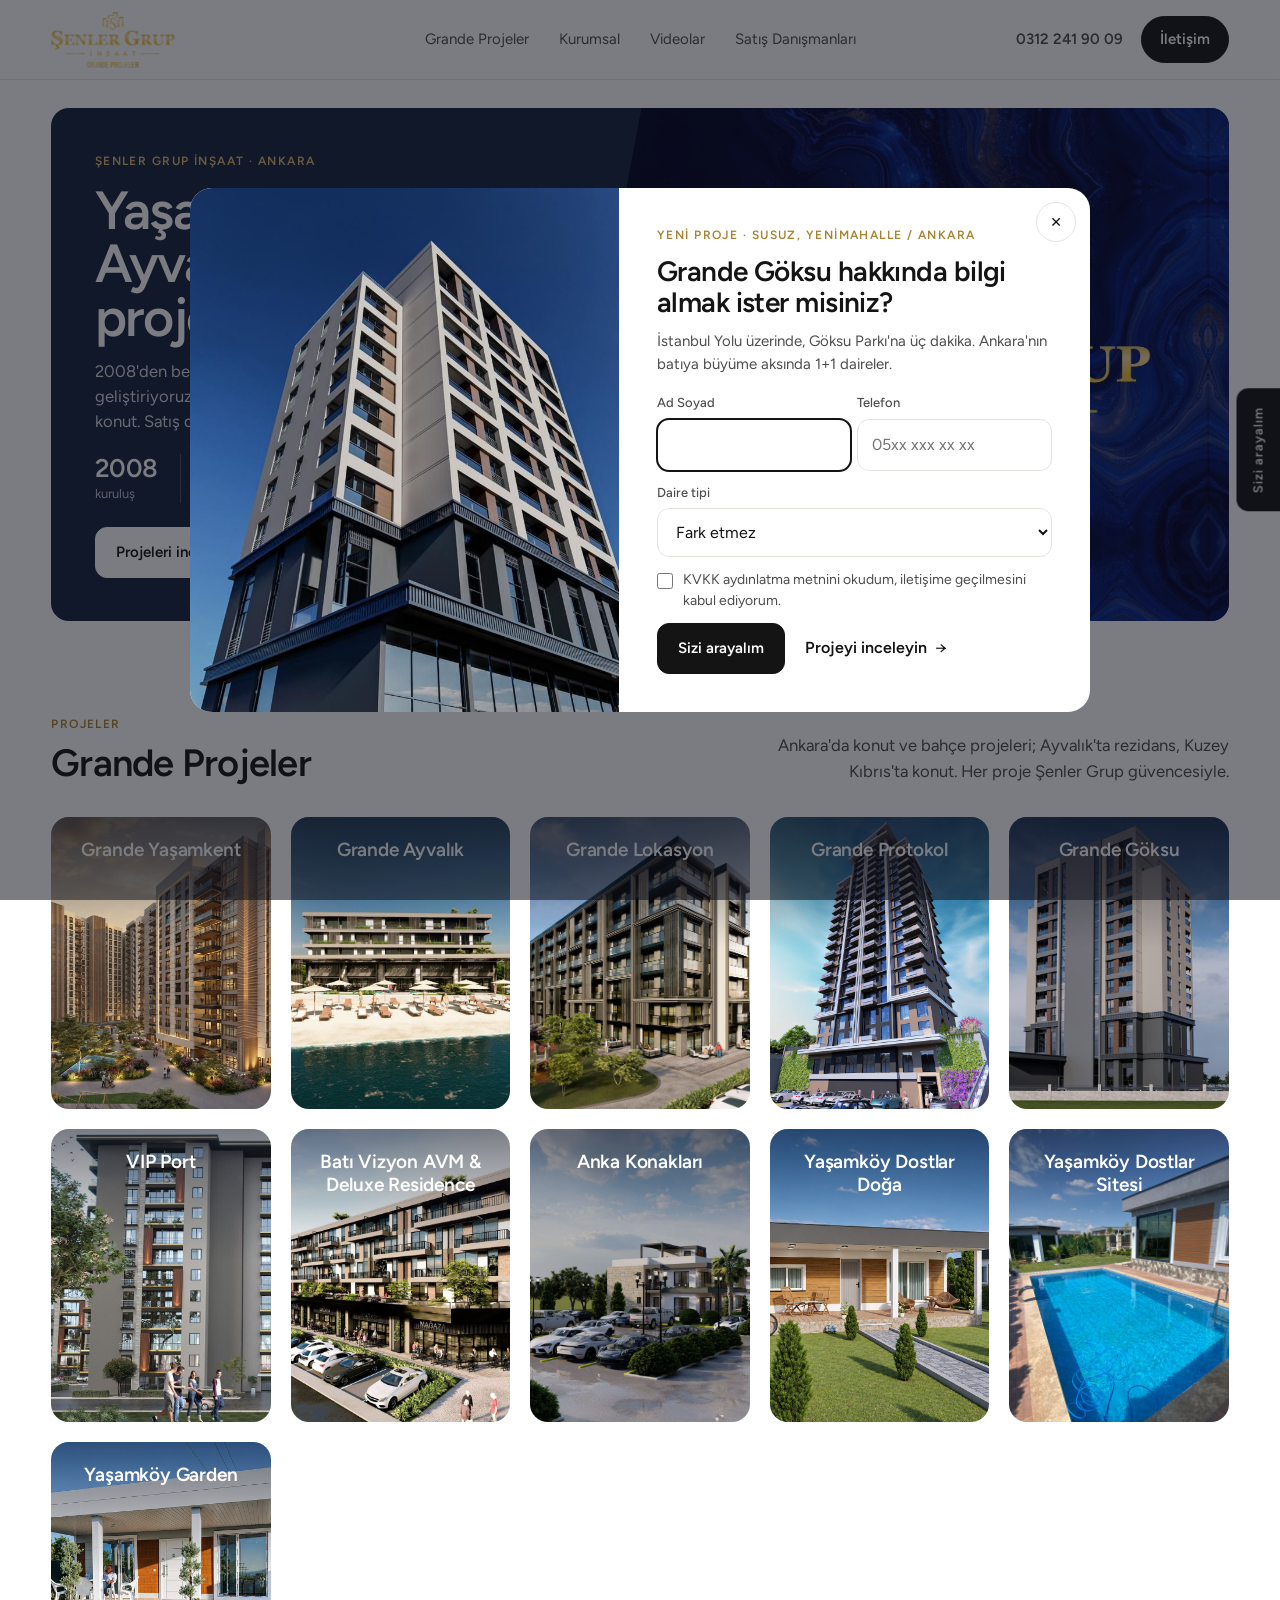
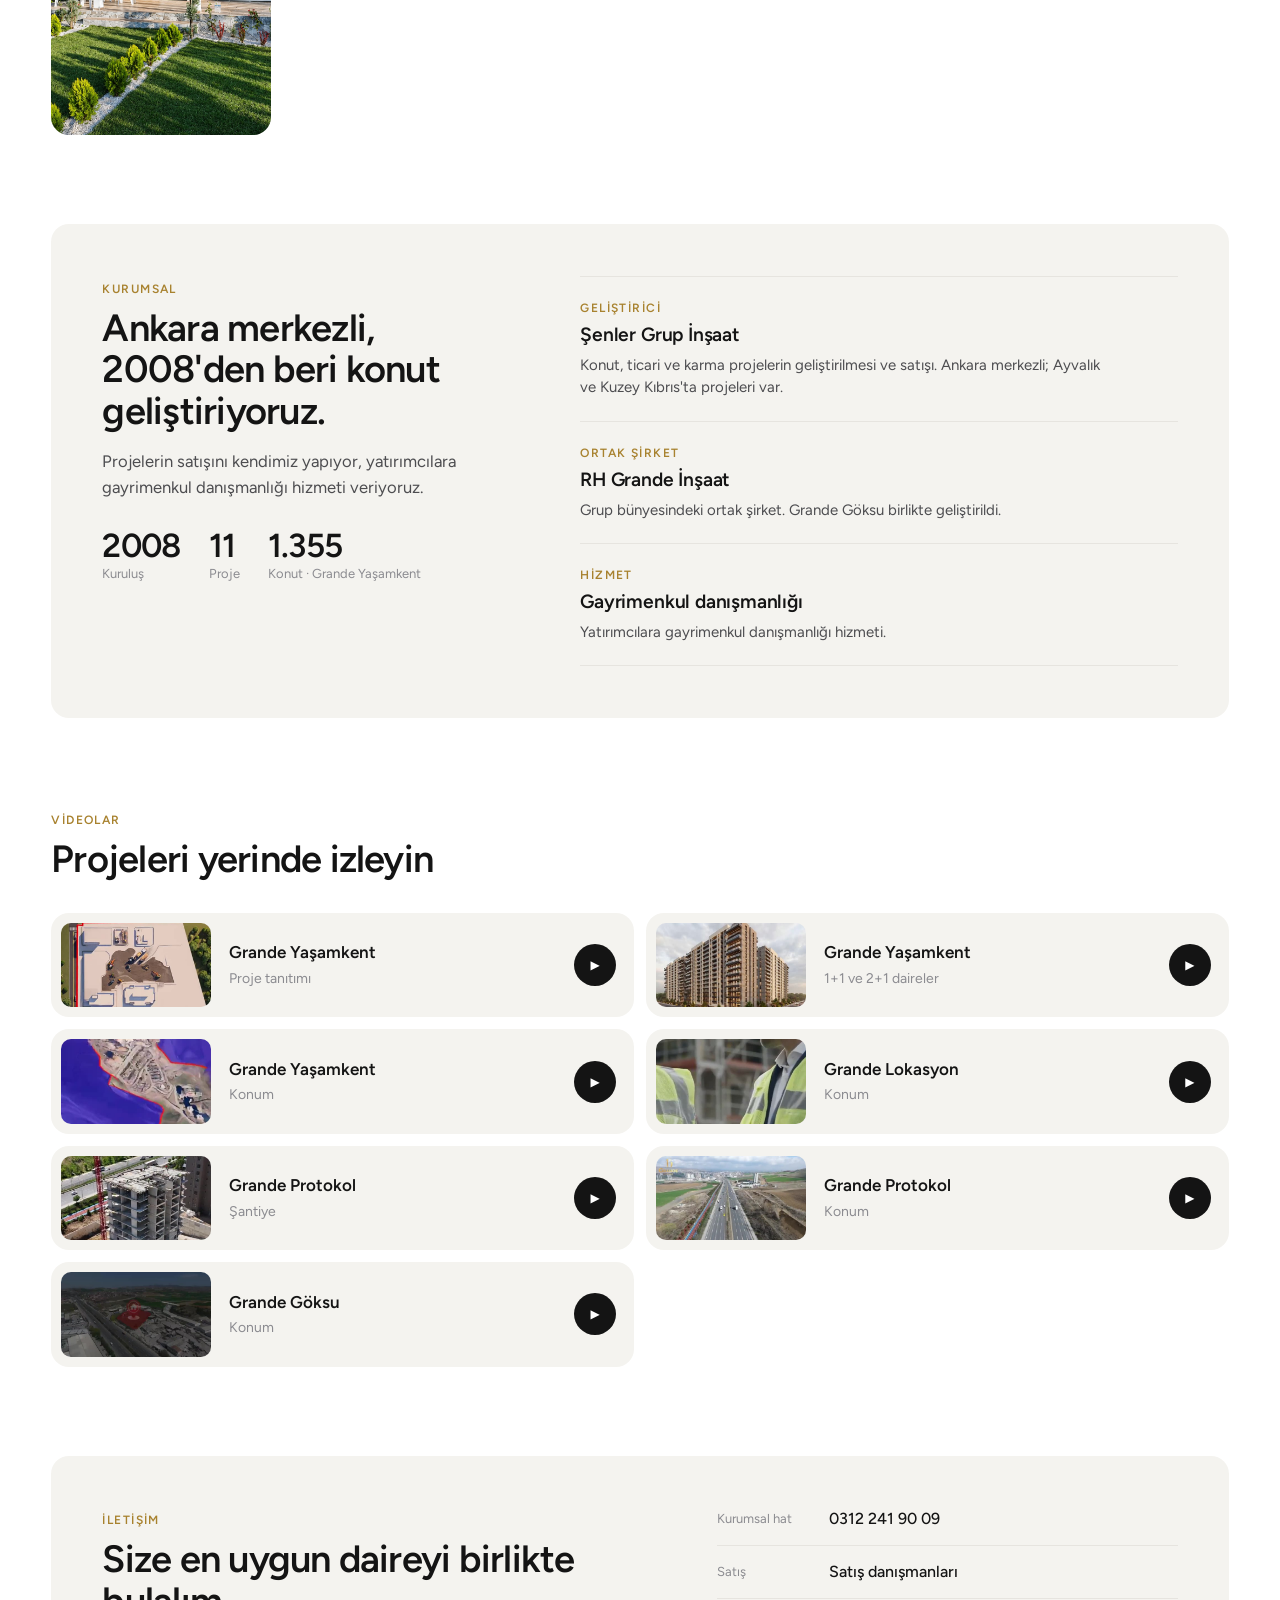
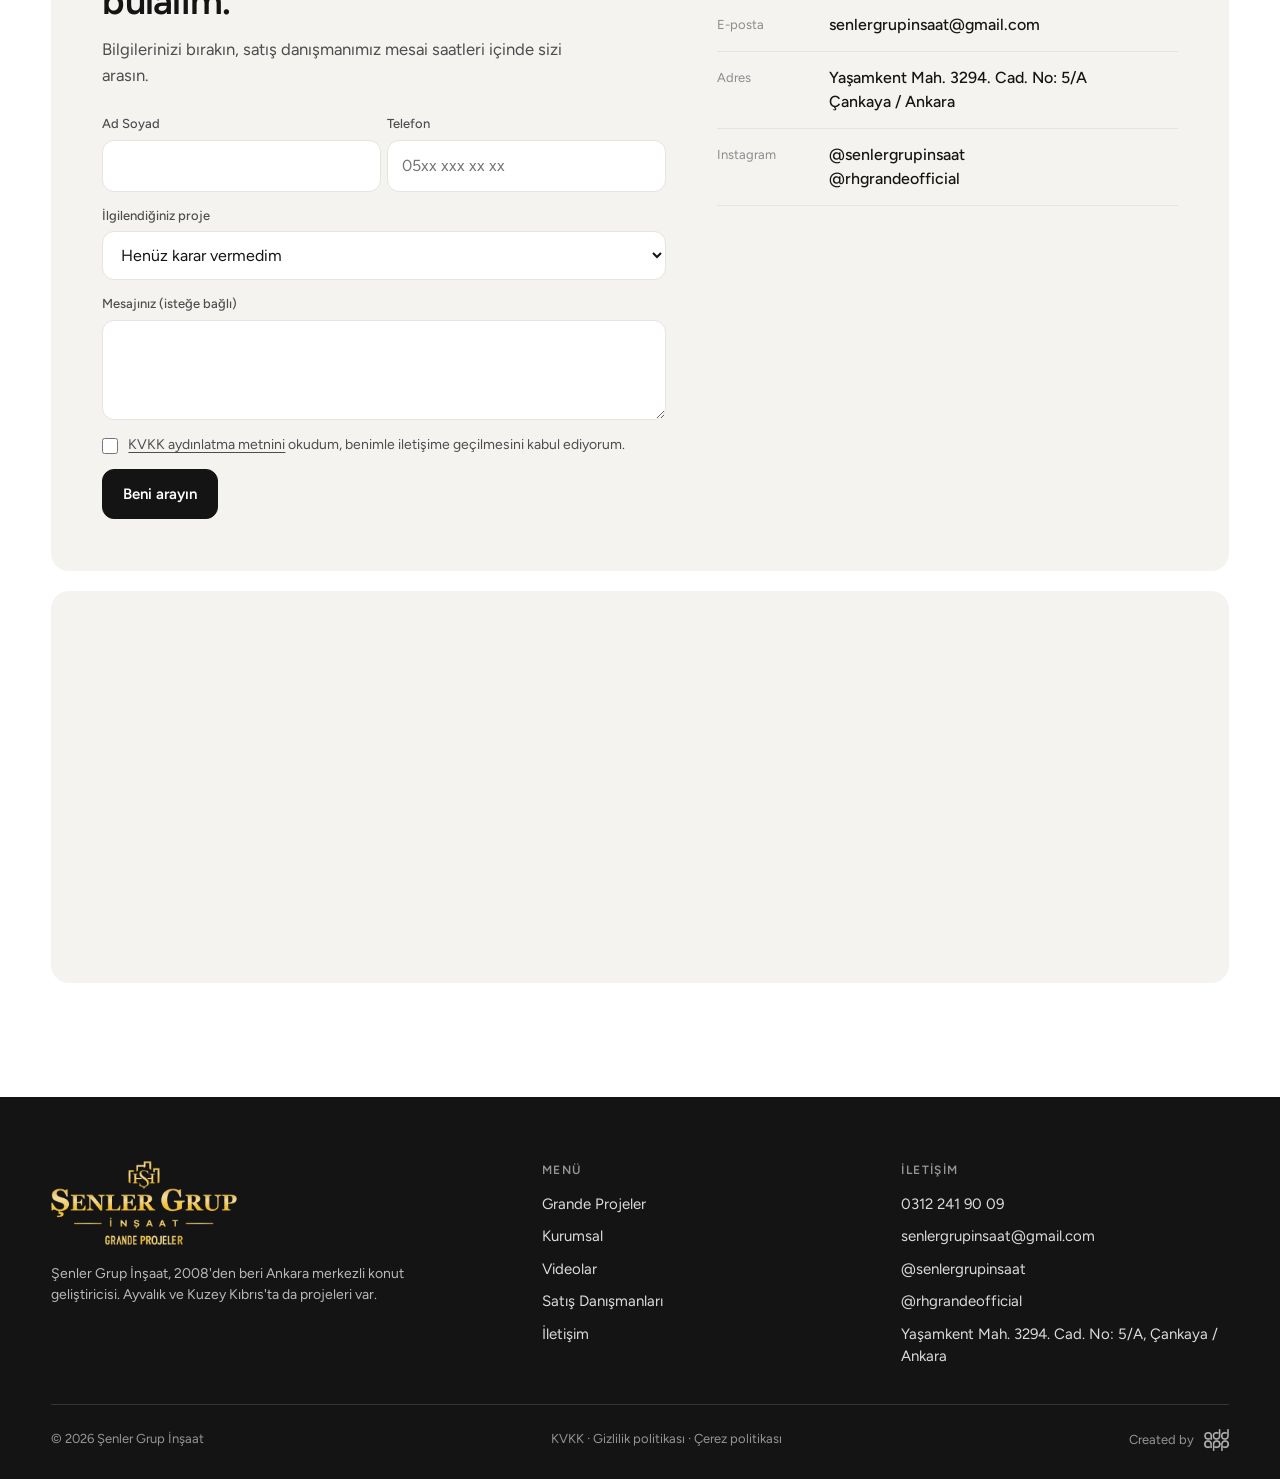
==== tasarim-c/index.html @ 1572de28 "Şenler Grup İnşaat — tasarım C önizlemesi Co-Authored-By: Claude Opus 5.5 <noreply@anthropic.com>" ====
<!DOCTYPE html>
<html lang="tr">
<head>
<meta charset="utf-8">
<meta name="viewport" content="width=device-width, initial-scale=1">
<meta name="robots" content="noindex, nofollow"><!-- tasarım önizlemesi: gerçek site insaat-panel -->
<title>Şenler Grup İnşaat — Grande projeleri, Ankara</title>
<meta name="description" content="2008'den beri Ankara merkezli konut geliştiricisi. Grande Yaşamkent, Grande Lokasyon, Grande Protokol, Grande Göksu, Grande Ayvalık ve diğer projeler. Bilgi ve fiyat için 0312 241 90 09.">
<meta property="og:type" content="website">
<meta property="og:locale" content="tr_TR">
<meta property="og:site_name" content="Şenler Grup İnşaat">
<meta property="og:title" content="Şenler Grup İnşaat">
<meta property="og:description" content="2008'den beri Ankara merkezli konut geliştiricisi. Grande Yaşamkent, Grande Lokasyon, Grande Protokol, Grande Göksu, Grande Ayvalık ve diğer projeler. Bilgi ve fiyat için 0312 241 90 09.">
<meta property="og:url" content="https://huseyinsen-tasarim.pages.dev/tasarim-c/">
<meta property="og:image" content="https://huseyinsen-tasarim.pages.dev/img/paylasim.jpg">
<meta property="og:image:width" content="1200">
<meta property="og:image:height" content="630">
<meta property="og:image:alt" content="Şenler Grup İnşaat · Grande Projeler logosu">
<meta name="twitter:card" content="summary_large_image">
<link rel="preconnect" href="https://fonts.googleapis.com">
<link rel="preconnect" href="https://fonts.gstatic.com" crossorigin>
<link href="https://fonts.googleapis.com/css2?family=Figtree:wght@400;500;600&display=swap" rel="stylesheet">
<link rel="stylesheet" href="style.css">
</head>
<body>

<header class="header">
  <div class="wrap">
    <a class="logo" href="index.html" aria-label="Ana sayfa"><img src="../img/logo-senler.png" alt="Şenler Grup İnşaat · Grande Projeler"></a>
    <nav class="nav" id="nav">
      <a href="#projeler">Grande Projeler</a>
      <a href="#kurumsal">Kurumsal</a>
      <a href="#videolar">Videolar</a>
      <a href="danismanlar.html">Satış Danışmanları</a>
    </nav>
    <div class="header-right">
      <a class="tel" href="tel:+903122419009">0312 241 90 09</a>
      <a class="btn" href="#iletisim">İletişim</a>
      <button class="menu-btn" id="menuBtn" aria-label="Menü"><span></span></button>
    </div>
  </div>
</header>

<section class="banner-sec">
  <div class="wrap">
    <div class="banner">
      <div class="banner-text">
        <span class="label">Şenler Grup İnşaat · Ankara</span>
        <h1 class="banner-h">Yaşamkent'ten Ayvalık'a Grande projeleri</h1>
        <p>2008'den beri Ankara'da konut ve bahçe projeleri geliştiriyoruz; Ayvalık'ta rezidans, Kuzey Kıbrıs'ta konut. Satış doğrudan firmamızdan.</p>
        <ul class="banner-facts">
          <li><b>2008</b><span>kuruluş</span></li>
          <li><b>11</b><span>proje</span></li>
          <li><b>1.355</b><span>konut · Grande Yaşamkent</span></li>
        </ul>
        <div class="banner-acts">
          <a class="btn btn-light" href="#projeler">Projeleri inceleyin</a>
          <button class="link-light" data-open-panel>Bilgi alın</button>
        </div>
      </div>
      <div class="banner-img banner-marka"><img src="../img/banner-marka.jpg" alt="Şenler Grup İnşaat · Grande Projeler" fetchpriority="high"></div>
    </div>
  </div>
</section>

<section class="sec projects" id="projeler">
  <div class="wrap">
    <div class="sec-head">
      <div>
        <span class="label">Projeler</span>
        <h2 class="h2">Grande Projeler</h2>
      </div>
      <p class="lead">Ankara'da konut ve bahçe projeleri; Ayvalık'ta rezidans, Kuzey Kıbrıs'ta konut. Her proje Şenler Grup güvencesiyle.</p>
    </div>
    <div class="grid" id="grid"></div>
  </div>
</section>

<section class="sec corp" id="kurumsal" style="padding-top:0">
  <div class="wrap">
    <div class="card-base">
      <div>
        <span class="label">Kurumsal</span>
        <h2 class="h2" style="margin-top:8px">Ankara merkezli, 2008'den beri konut geliştiriyoruz.</h2>
        <p class="lead">Projelerin satışını kendimiz yapıyor, yatırımcılara gayrimenkul danışmanlığı hizmeti veriyoruz.</p>
        <div class="nums" id="nums"></div>
      </div>
      <div class="rows" id="grup"></div>
    </div>
  </div>
</section>

<section class="sec" id="videolar" style="padding-top:0">
  <div class="wrap">
    <div class="sec-head">
      <div>
        <span class="label">Videolar</span>
        <h2 class="h2">Projeleri yerinde izleyin</h2>
      </div>
    </div>
    <ol class="vlist" id="videos"></ol>
  </div>
</section>

<section class="sec contact" id="iletisim" style="padding-top:0">
  <div class="wrap">
    <div class="card-base">
      <div>
        <span class="label">İletişim</span>
        <h2 class="h2" style="margin-top:8px">Size en uygun daireyi birlikte bulalım.</h2>
        <p class="lead">Bilgilerinizi bırakın, satış danışmanımız mesai saatleri içinde sizi arasın.</p>
        <form class="form" id="form" novalidate>
          <div class="field row">
            <div class="field"><label for="ad">Ad Soyad</label><input id="ad" name="ad" required autocomplete="name"></div>
            <div class="field"><label for="tel">Telefon</label><input id="tel" name="tel" type="tel" required autocomplete="tel" placeholder="05xx xxx xx xx"></div>
          </div>
          <div class="field"><label for="proje">İlgilendiğiniz proje</label>
            <select id="proje" name="proje"><option value="">Henüz karar vermedim</option></select>
          </div>
          <div class="field"><label for="mesaj">Mesajınız (isteğe bağlı)</label><textarea id="mesaj" name="mesaj" rows="3"></textarea></div>
          <label class="check"><input type="checkbox" required> <span><a href="#">KVKK aydınlatma metnini</a> okudum, benimle iletişime geçilmesini kabul ediyorum.</span></label>
          <div><button class="btn" type="submit">Beni arayın</button></div>
        </form>
        <div class="done" id="done"><b class="h3">Teşekkürler.</b><p class="muted" style="margin-top:6px">Satış danışmanımız mesai saatleri içinde sizi arayacak.</p></div>
      </div>
      <div class="info">
        <dl>
          <div><dt>Kurumsal hat</dt><dd><a href="tel:+903122419009">0312 241 90 09</a></dd></div>
          <div><dt>Satış</dt><dd><a href="danismanlar.html">Satış danışmanları</a></dd></div>
          <div><dt>E-posta</dt><dd><a href="mailto:senlergrupinsaat@gmail.com">senlergrupinsaat@gmail.com</a></dd></div>
          <div><dt>Adres</dt><dd>Yaşamkent Mah. 3294. Cad. No: 5/A<br>Çankaya / Ankara</dd></div>
          <div><dt>Instagram</dt><dd><a href="https://www.instagram.com/senlergrupinsaat/" target="_blank" rel="noopener">@senlergrupinsaat</a><br><a href="https://www.instagram.com/rhgrandeofficial/" target="_blank" rel="noopener">@rhgrandeofficial</a></dd></div>
        </dl>
      </div>
    </div>
    <div class="map"><iframe title="Ofis konumu" loading="lazy" referrerpolicy="no-referrer-when-downgrade" src="https://www.google.com/maps?q=Ya%C5%9Famkent+Mah.+3294.+Cad.+5%2FA+%C3%87ankaya+Ankara&output=embed"></iframe></div>
  </div>
</section>

<footer class="footer">
  <div class="wrap">
    <div class="cols">
      <div>
        <a class="logo" href="index.html"><img src="../img/logo-senler.png" alt="Şenler Grup İnşaat · Grande Projeler"></a>
        <p class="about">Şenler Grup İnşaat, 2008'den beri Ankara merkezli konut geliştiricisi. Ayvalık ve Kuzey Kıbrıs'ta da projeleri var.</p>
      </div>
      <div>
        <span class="label">Menü</span>
        <nav class="fnav">
          <a href="#projeler">Grande Projeler</a><a href="#kurumsal">Kurumsal</a><a href="#videolar">Videolar</a><a href="danismanlar.html">Satış Danışmanları</a><a href="#iletisim">İletişim</a>
        </nav>
      </div>
      <div>
        <span class="label">İletişim</span>
        <div class="fnav">
          <a href="tel:+903122419009">0312 241 90 09</a>
          <a href="mailto:senlergrupinsaat@gmail.com">senlergrupinsaat@gmail.com</a>
          <a href="https://www.instagram.com/senlergrupinsaat/" target="_blank" rel="noopener">@senlergrupinsaat</a>
          <a href="https://www.instagram.com/rhgrandeofficial/" target="_blank" rel="noopener">@rhgrandeofficial</a>
          <span>Yaşamkent Mah. 3294. Cad. No: 5/A, Çankaya / Ankara</span>
        </div>
      </div>
    </div>
    <div class="legal">
      <span>© 2026 Şenler Grup İnşaat</span>
      <span><a href="#">KVKK</a> · <a href="#">Gizlilik politikası</a> · <a href="#">Çerez politikası</a></span>
      <a class="credit" href="https://theaddapp.com/" target="_blank" rel="noopener">Created by <img src="../img/addapp.png" alt="addapp" width="26" height="23"></a>
    </div>
  </div>
</footer>

<button class="side-tab" data-open-panel>Sizi arayalım</button>
<div class="mobile-bar">
  <a href="tel:+903122419009">Ara</a>
  <a class="dark" href="danismanlar.html">Danışmanlar</a>
</div>

<div class="panel-bg" id="panelBg"></div>
<aside class="panel" id="panel" aria-label="Bilgi formu">
  <div class="top"><b class="h3">Sizi arayalım</b><button class="close" data-close-panel>Kapat ✕</button></div>
  <p class="muted">Adınızı ve telefonunuzu bırakın; mesai saatleri içinde dönüş yapalım.</p>
  <form class="form" id="panelForm" novalidate>
    <div class="field"><label for="pad">Ad Soyad</label><input id="pad" required autocomplete="name"></div>
    <div class="field"><label for="ptel">Telefon</label><input id="ptel" type="tel" required autocomplete="tel"></div>
    <div class="field"><label for="pproje">Proje</label><select id="pproje"><option value="">Fark etmez</option></select></div>
    <label class="check"><input type="checkbox" required> <span>KVKK aydınlatma metnini okudum, iletişime geçilmesini kabul ediyorum.</span></label>
    <button class="btn" type="submit">Gönder</button>
  </form>
  <div class="done" id="panelDone"><b class="h3">Teşekkürler.</b><p class="muted" style="margin-top:6px">En kısa sürede sizi arayacağız.</p></div>
  <p class="small muted">Ya da doğrudan arayın: <a href="tel:+903122419009"><b>0312 241 90 09</b></a></p>
</aside>

<div class="yp" id="yeniProje" role="dialog" aria-modal="true" aria-labelledby="ypBaslik" aria-hidden="true">
  <div class="yp-kutu">
    <button class="yp-kapat" data-yp-kapat aria-label="Kapat">✕</button>
    <div class="yp-img" id="ypImg"></div>
    <div class="yp-body">
      <span class="label">Yeni proje · <span id="ypKonum"></span></span>
      <h2 class="h2" id="ypBaslik"><span id="ypAd"></span> hakkında bilgi almak ister misiniz?</h2>
      <p class="yp-ozet" id="ypOzet"></p>
      <form class="form" id="ypForm" novalidate>
        <div class="field row">
          <div class="field"><label for="ypAdSoyad">Ad Soyad</label><input id="ypAdSoyad" required autocomplete="name"></div>
          <div class="field"><label for="ypTel">Telefon</label><input id="ypTel" type="tel" required autocomplete="tel" placeholder="05xx xxx xx xx"></div>
        </div>
        <div class="field"><label for="ypTip">Daire tipi</label><select id="ypTip"></select></div>
        <label class="check"><input type="checkbox" required> <span>KVKK aydınlatma metnini okudum, iletişime geçilmesini kabul ediyorum.</span></label>
        <div class="yp-acts"><button class="btn" type="submit">Sizi arayalım</button><a class="link arrow" id="ypLink" href="#">Projeyi inceleyin</a></div>
      </form>
      <div class="done" id="ypDone"><b class="h3">Teşekkürler.</b><p class="muted" style="margin-top:6px">Satış danışmanımız mesai saatleri içinde sizi arayacak.</p></div>
    </div>
  </div>
</div>

<div class="lightbox" id="lightbox"><button class="close" id="lbClose">Kapat ✕</button><video id="lbVideo" controls playsinline></video></div>

<script src="data.js"></script>
<script src="app.js"></script>
</body>
</html>
---- tasarim-c/style.css ----
/* Tasarım C — "Kart" (Joven çizgisi)
   Beyaz zemin, Figtree, konteyner içinde yuvarlatılmış kartlar. Açılışta tam ekran değil, kampanya
   bandı gibi bir banner; hemen altında dikey proje kartları. Vurgu rengi yalnızca etiketlerde. */

:root {
  --bg: #ffffff;
  --surface: #f4f3ef;
  --ink: #141414;
  --ink-2: #4d4d50;
  --ink-3: #8b8b90;
  --line: #e6e4df;
  --accent: #a8822f;        /* logo altını; yalnızca etiket */
  --max: 1320px;
  --gutter: clamp(16px, 4vw, 56px);
  --r: 18px;                /* kart */
  --r-sm: 12px;             /* düğme, alan */
  --header-h: 80px;
  --navy: #15233f;          /* banner zemini: logo görselinin laciverti */
}

* { box-sizing: border-box; margin: 0; padding: 0; }
html { scroll-behavior: smooth; -webkit-text-size-adjust: 100%; }
body {
  font-family: "Figtree", system-ui, -apple-system, "Segoe UI", Roboto, sans-serif;
  color: var(--ink); background: var(--bg); line-height: 1.5; font-size: 16px;
  -webkit-font-smoothing: antialiased;
}
img { display: block; max-width: 100%; }
a { color: inherit; text-decoration: none; }
button, input, select, textarea { font: inherit; color: inherit; }
ul { list-style: none; }
[hidden] { display: none !important; }
::selection { background: var(--ink); color: #fff; }

.wrap { width: min(var(--max), 100% - var(--gutter) * 2); margin-inline: auto; }

/* Tipografi */
.h1 { font-size: clamp(32px, 4.4vw, 54px); line-height: 1.04; letter-spacing: -0.025em; font-weight: 600; }
.h2 { font-size: clamp(26px, 3vw, 38px); line-height: 1.1; letter-spacing: -0.02em; font-weight: 600; }
.h3 { font-size: clamp(17px, 1.5vw, 20px); line-height: 1.3; font-weight: 600; letter-spacing: -0.01em; }
.lead { font-size: clamp(16px, 1.3vw, 19px); color: var(--ink-2); line-height: 1.55; }
.label { font-size: 12px; letter-spacing: .12em; text-transform: uppercase; color: var(--accent); font-weight: 600; }
.muted { color: var(--ink-3); }
.small { font-size: 14px; }

/* Düğmeler */
.btn {
  display: inline-flex; align-items: center; gap: 10px; padding: 13px 20px;
  background: var(--ink); color: #fff; border: 1px solid var(--ink); border-radius: var(--r-sm);
  font-weight: 600; font-size: 15px; cursor: pointer; white-space: nowrap;
  transition: background .15s, color .15s, border-color .15s;
}
.btn:hover { background: #000; }
.btn-ghost { background: transparent; color: var(--ink); border-color: var(--line); }
.btn-ghost:hover { border-color: var(--ink); background: transparent; }
.btn-light { background: #fff; color: var(--ink); border-color: #fff; }
.btn-light:hover { background: var(--surface); border-color: var(--surface); }
.link { display: inline-flex; align-items: center; gap: 8px; font-weight: 600; }
.link:hover { text-decoration: underline; text-underline-offset: 4px; }
.arrow::after { content: "→"; font-weight: 400; }

/* Kart tabanı */
.card-base { background: var(--surface); border-radius: var(--r); }

/* Başlık çubuğu */
.header { position: sticky; top: 0; z-index: 50; height: var(--header-h); background: rgba(255,255,255,.94); backdrop-filter: blur(8px); border-bottom: 1px solid var(--line); }
.header .wrap { height: 100%; display: grid; grid-template-columns: 1fr auto 1fr; align-items: center; gap: 24px; }
.logo { display: flex; align-items: center; gap: 12px; }
.logo img { height: 56px; width: auto; }
.logo span { font-size: 12px; line-height: 1.25; color: var(--ink-2); max-width: 170px; }
.nav { display: flex; gap: 30px; justify-self: center; }
.nav a { font-size: 15px; color: var(--ink-2); padding: 6px 0; }
.nav a:hover, .nav a.on { color: var(--ink); }
.header-right { display: flex; align-items: center; gap: 18px; justify-self: end; }
.header-right .tel { font-size: 15px; font-weight: 600; color: var(--ink-2); }
.header-right .tel:hover { color: var(--ink); }
.header .btn { padding: 11px 18px; border-radius: 999px; }
.menu-btn { display: none; width: 44px; height: 44px; border: 0; background: none; cursor: pointer; align-items: center; justify-content: center; }
.menu-btn span { display: block; width: 22px; height: 2px; background: var(--ink); position: relative; }
.menu-btn span::before, .menu-btn span::after { content: ""; position: absolute; left: 0; width: 22px; height: 2px; background: var(--ink); }
.menu-btn span::before { top: -7px; } .menu-btn span::after { top: 7px; }

/* Banner: tam ekran değil; solda lacivert metin alanı, sağda eğik kesimli görsel (Joven bandı gibi) */
.banner-sec { padding-top: 28px; }
.banner { position: relative; display: grid; grid-template-columns: 1fr 1fr; min-height: 340px; border-radius: var(--r); overflow: hidden; background: var(--navy); color: #fff; }
.banner-text { position: relative; z-index: 1; padding: clamp(28px, 3.4vw, 48px); display: grid; align-content: center; gap: 14px; }
.banner-text .label { color: #d9b86a; }
.banner-h { font-size: clamp(34px, 4.2vw, 56px); line-height: 1; letter-spacing: -0.03em; font-weight: 600; }
.banner-text > p { font-size: clamp(16px, 1.3vw, 19px); color: rgba(255,255,255,.82); max-width: 36ch; }
.banner-facts { display: flex; gap: 0; margin-top: 6px; }
.banner-facts li { display: grid; gap: 2px; padding: 0 22px; border-left: 1px solid rgba(255,255,255,.22); }
.banner-facts li:first-child { padding-left: 0; border-left: 0; }
.banner-facts b { font-size: clamp(22px, 2vw, 28px); font-weight: 600; letter-spacing: -0.02em; line-height: 1.1; }
.banner-facts span { font-size: 13px; color: rgba(255,255,255,.7); }
.banner-acts { display: flex; align-items: center; gap: 22px; margin-top: 10px; flex-wrap: wrap; }
.link-light { color: #fff; font-weight: 600; border: 0; border-bottom: 1px solid rgba(255,255,255,.5); padding: 0 0 2px; background: none; cursor: pointer; }
.link-light:hover { border-color: #fff; }
.banner-img { position: absolute; inset: 0 0 0 42%; clip-path: polygon(14% 0, 100% 0, 100% 100%, 0 100%); }
.banner-img img { width: 100%; height: 100%; object-fit: cover; object-position: 50% 46%; }

/* Bölüm başlığı */
.sec { padding-block: clamp(56px, 7vw, 104px); }
.sec-head { display: flex; justify-content: space-between; align-items: end; gap: 24px; margin-bottom: 32px; }
.sec-head .lead { max-width: 44ch; text-align: right; }
.sec-head .h2 { margin-top: 8px; }

/* Projeler: dikey kartlar, ad görselin üstünde (Joven gibi) */
.grid { display: grid; grid-template-columns: repeat(5, 1fr); gap: 20px; }
.pcard { position: relative; display: block; aspect-ratio: 3 / 4; border-radius: var(--r); overflow: hidden; background: var(--surface); }
.pcard img { width: 100%; height: 100%; object-fit: cover; transition: transform .7s cubic-bezier(.2,.6,.2,1); }
.pcard:hover img { transform: scale(1.04); }
.pcard::before { content: ""; position: absolute; inset: 0 0 auto; height: 45%; z-index: 1; background: linear-gradient(to bottom, rgba(10,16,30,.55), rgba(10,16,30,0)); pointer-events: none; }
.pcard .pname { position: absolute; z-index: 2; top: 22px; left: 16px; right: 16px; text-align: center; color: #fff; font-size: 19px; font-weight: 600; letter-spacing: -0.01em; line-height: 1.2; }
.pcard.hidden { display: none; }
.pcard.text { display: grid; place-items: center; padding: 18px; background: var(--navy); color: #fff; text-align: center; }
.pcard.text::before { display: none; }
.pcard.text .big { font-size: clamp(22px, 2vw, 28px); line-height: 1.1; font-weight: 600; letter-spacing: -0.02em; color: #d9b86a; }

/* Kurumsal: geniş açık kart */
.corp .card-base { padding: clamp(28px, 4vw, 56px); display: grid; grid-template-columns: 1fr 1.4fr; gap: clamp(24px, 4vw, 64px); }
.corp .lead { margin-top: 16px; max-width: 40ch; }
.corp .rows { display: grid; align-content: start; }
.corp .rows > div { display: grid; gap: 6px; padding: 22px 0; border-top: 1px solid var(--line); }
.corp .rows > div:last-child { border-bottom: 1px solid var(--line); }
.corp .rows .small { font-size: 12px; letter-spacing: .12em; text-transform: uppercase; color: var(--accent); font-weight: 600; }
.corp .rows p { font-size: 15px; color: var(--ink-2); max-width: 52ch; }
.corp .nums { display: flex; gap: 28px; margin-top: 28px; flex-wrap: wrap; }
.corp .nums div { display: grid; gap: 2px; }
.corp .nums b { font-size: clamp(26px, 2.6vw, 36px); font-weight: 600; letter-spacing: -0.02em; line-height: 1; }
.corp .nums span { font-size: 13px; color: var(--ink-3); }

/* Videolar: kapaklı liste, iki sütun */
.vlist { display: grid; grid-template-columns: 1fr 1fr; gap: 12px; list-style: none; }
.vitem { display: grid; grid-template-columns: 150px 1fr auto; gap: 18px; align-items: center; width: 100%; padding: 10px 18px 10px 10px; background: var(--surface); border: 0; border-radius: var(--r); cursor: pointer; text-align: left; }
.vitem img { width: 150px; aspect-ratio: 16 / 9; object-fit: cover; border-radius: 10px; background: #fff; }
.vitem b { font-weight: 600; font-size: 17px; display: block; }
.vitem small { font-size: 14px; color: var(--ink-3); }
.vitem .play { width: 42px; height: 42px; display: grid; place-items: center; background: var(--ink); color: #fff; border-radius: 50%; font-size: 12px; }
.vitem:hover .play { background: #000; }

/* İletişim: açık kart içinde form + bilgi, altında harita kartı */
.contact .card-base { padding: clamp(24px, 4vw, 56px); display: grid; grid-template-columns: 1.1fr .9fr; gap: clamp(24px, 4vw, 64px); }
.contact .lead { margin: 14px 0 26px; max-width: 44ch; }
.form { display: grid; gap: 14px; }
.field { display: grid; gap: 6px; }
.field label { font-size: 13px; color: var(--ink-2); font-weight: 500; }
.field input, .field select, .field textarea { width: 100%; border: 1px solid var(--line); border-radius: var(--r-sm); padding: 13px 14px; background: #fff; font-size: 16px; }
.field input:focus, .field select:focus, .field textarea:focus { outline: 2px solid var(--ink); outline-offset: -1px; }
.field.row { grid-template-columns: 1fr 1fr; }
.check { display: flex; gap: 10px; align-items: flex-start; font-size: 14px; color: var(--ink-2); }
.check input { margin-top: 4px; width: 16px; height: 16px; flex: none; }
.check a { text-decoration: underline; text-underline-offset: 3px; }
.info { display: grid; gap: 24px; align-content: start; }
.info dl { display: grid; gap: 14px; }
.info dl div { display: grid; grid-template-columns: 100px 1fr; gap: 12px; padding-bottom: 14px; border-bottom: 1px solid var(--line); }
.info dt { font-size: 13px; color: var(--ink-3); padding-top: 2px; }
.info dd { font-size: 16px; font-weight: 500; }
.info dd a:hover { text-decoration: underline; text-underline-offset: 3px; }
.map { margin-top: 20px; aspect-ratio: 21 / 7; border-radius: var(--r); overflow: hidden; background: var(--surface); }
.map iframe { width: 100%; height: 100%; border: 0; filter: grayscale(1) contrast(1.05); }
.done { padding: 28px; background: #fff; border-radius: var(--r-sm); display: none; }
.done.on { display: block; }

/* Footer: koyu */
.footer { background: var(--ink); color: #fff; padding-block: clamp(40px, 5vw, 64px) 28px; margin-top: 24px; }
.footer .cols { display: grid; grid-template-columns: 1.4fr 1fr 1fr; gap: 32px; padding-bottom: 36px; border-bottom: 1px solid rgba(255,255,255,.14); }
.footer .logo img { height: 84px; filter: none; opacity: 1; }
.footer .about { margin-top: 18px; font-size: 14px; color: rgba(255,255,255,.7); max-width: 40ch; }
.footer .label { color: rgba(255,255,255,.55); display: block; margin-bottom: 14px; }
.footer .fnav { display: grid; gap: 10px; font-size: 15px; color: rgba(255,255,255,.85); }
.footer .fnav a:hover { color: #fff; text-decoration: underline; text-underline-offset: 4px; }
.footer .legal { display: flex; gap: 24px; flex-wrap: wrap; justify-content: space-between; font-size: 13px; color: rgba(255,255,255,.55); padding-top: 24px; }
.footer .legal a:hover { color: #fff; }

/* Sabit "Sizi arayalım" sekmesi */
.side-tab { position: fixed; right: 0; top: 50%; transform: translateY(-50%) rotate(180deg); writing-mode: vertical-rl; z-index: 40; background: var(--ink); color: #fff; border: 0; cursor: pointer; padding: 18px 12px; font-size: 13px; letter-spacing: .08em; font-weight: 600; border-radius: 0 var(--r-sm) var(--r-sm) 0; }
.side-tab:hover { background: #000; }
.mobile-bar { display: none; }

/* Panel (bilgi formu) */
.panel-bg { position: fixed; inset: 0; background: rgba(20,20,20,.45); z-index: 60; display: none; }
.panel-bg.on { display: block; }
.panel { position: fixed; top: 0; right: 0; bottom: 0; width: min(440px, 100%); z-index: 61; background: #fff; padding: 32px; overflow: auto; transform: translateX(100%); transition: transform .25s ease; display: grid; gap: 20px; align-content: start; }
.panel.on { transform: none; }
.panel .top { display: flex; justify-content: space-between; align-items: center; }
.panel .close { border: 0; background: none; cursor: pointer; font-size: 14px; color: var(--ink-2); padding: 8px; }
.panel .done { background: var(--surface); }

/* Video oynatıcı */
.lightbox { position: fixed; inset: 0; background: rgba(0,0,0,.92); z-index: 70; display: none; place-items: center; padding: 24px; }
.lightbox.on { display: grid; }
.lightbox video { max-width: min(1100px, 100%); max-height: 85vh; background: #000; border-radius: var(--r-sm); }
.lightbox .close { position: absolute; top: 16px; right: 16px; color: #fff; border: 0; background: none; font-size: 14px; cursor: pointer; padding: 10px; }

/* Proje detay sayfası */
.crumbs { font-size: 14px; color: var(--ink-3); padding-block: 20px 12px; display: flex; gap: 8px; }
.crumbs a:hover { color: var(--ink); }
.p-head { display: grid; grid-template-columns: 1fr auto; gap: 24px; align-items: end; padding-bottom: 24px; }
.p-head .h1 { margin-top: 8px; }
.p-head .lead { margin-top: 8px; }
.p-head .acts { display: flex; gap: 10px; flex-wrap: wrap; }
.gallery .main { aspect-ratio: 16 / 9; overflow: hidden; border-radius: var(--r); background: var(--surface); }
.gallery .main img { width: 100%; height: 100%; object-fit: cover; }
/* Çerçeve 16:9 (görsellerin çoğu bu oranda; 21:9 her birinin üstünü ve altını kesiyordu). Oranı %6'dan fazla
   farklı görsel (dikey, kare, 3:2, panorama) kırpılmaz, tamamı açık zeminde gösterilir. */
.gallery .main.sigdir img { object-fit: contain; }
.gallery .main { position: relative; }
.gallery .main img { transition: opacity .3s ease; }
.gallery .main img.soluk { opacity: 0; }
.gok { position: absolute; top: 50%; z-index: 2; width: 44px; height: 44px; margin-top: -22px; display: grid; place-items: center;
  border: 0; border-radius: 50%; background: rgba(255,255,255,.88); color: var(--ink); cursor: pointer; transition: background .2s; }
.gok:hover, .gok:focus-visible { background: #fff; }
.gok svg { width: 22px; height: 22px; }
.gok--onceki { left: 16px; } .gok--sonraki { right: 16px; }
.gsayac { position: absolute; right: 16px; bottom: 14px; z-index: 2; padding: 4px 10px; border-radius: 999px;
  background: rgba(10,16,30,.55); color: #fff; font-size: 12px; font-variant-numeric: tabular-nums; }
@media (max-width: 760px) {
  .gok { width: 36px; height: 36px; margin-top: -18px; } .gok--onceki { left: 8px; } .gok--sonraki { right: 8px; }
  .gsayac { right: 10px; bottom: 10px; }
}
.gallery .thumbs { display: grid; grid-auto-flow: column; grid-auto-columns: minmax(110px, 1fr); gap: 12px; margin-top: 12px; overflow-x: auto; scrollbar-width: thin; padding-bottom: 4px; }
.gallery .thumbs button { border: 0; padding: 0; cursor: pointer; aspect-ratio: 4 / 3; overflow: hidden; border-radius: 10px; opacity: .65; background: var(--surface); }
.gallery .thumbs button.on, .gallery .thumbs button:hover { opacity: 1; outline: 2px solid var(--ink); outline-offset: -2px; }
.gallery .thumbs img { width: 100%; height: 100%; object-fit: cover; }
/* Tam ekran görüntüleyici: görsele basınca açılır; X, boşluğa basma ya da Esc ile kapanır. */
.gallery .main img { cursor: zoom-in; }
.gtam { position: fixed; inset: 0; z-index: 90; display: grid; place-items: center; background: rgba(8,10,16,.97);
  opacity: 0; transition: opacity .2s ease; }
.gtam[hidden] { display: none; }
.gtam.on { opacity: 1; }
.gtam img { max-width: calc(100vw - 180px); max-height: calc(100dvh - 120px); width: auto; height: auto; object-fit: contain;
  border-radius: 6px; user-select: none; -webkit-user-drag: none; }
.gtam-kapat { position: absolute; top: 16px; right: 16px; z-index: 2; width: 46px; height: 46px; display: grid; place-items: center;
  border: 0; border-radius: 50%; background: rgba(255,255,255,.12); color: #fff; cursor: pointer; transition: background .2s; }
.gtam-kapat svg { width: 22px; height: 22px; }
.gtam .gok { background: rgba(255,255,255,.12); color: #fff; }
.gtam .gok:hover, .gtam .gok:focus-visible, .gtam-kapat:hover, .gtam-kapat:focus-visible { background: rgba(255,255,255,.26); }
.gtam .gok--onceki { left: 24px; } .gtam .gok--sonraki { right: 24px; }
.gtam .gsayac { right: auto; left: 50%; bottom: 22px; transform: translateX(-50%); background: rgba(255,255,255,.12); }
@media (max-width: 760px) {
  .gtam img { max-width: 100vw; max-height: calc(100dvh - 150px); border-radius: 0; }
  .gtam .gok { top: auto; bottom: 14px; margin-top: 0; }
  .gtam .gok--onceki { left: 14px; } .gtam .gok--sonraki { right: 14px; }
  .gtam .gsayac { bottom: 24px; }
}
/* Proje üst bölümü: solda başlık + tanıtım metni, sağda galeri (metin uzunsa galeri sabit kalır).
   Mobilde sıra başlık → galeri → metin. */
.p-ust { display: grid; grid-template-columns: minmax(0, 5fr) minmax(0, 7fr); grid-template-areas: "baslik galeri" "metin galeri";
  grid-template-rows: auto 1fr; column-gap: clamp(28px, 4vw, 64px); row-gap: 18px; align-items: start; padding: 8px 0 clamp(36px, 4vw, 56px); }
.p-ust--tek { grid-template-columns: 1fr; grid-template-areas: "baslik" "metin"; }
.p-baslik { grid-area: baslik; }
.p-baslik .h1 { margin-top: 8px; }
.p-baslik .lead { margin-top: 8px; }
.p-ust .gallery { grid-area: galeri; position: sticky; top: calc(var(--header-h) + 20px); }
.p-metin { grid-area: metin; display: grid; gap: 14px; align-content: start; }
.p-metin .ozet { color: var(--ink); font-size: clamp(18px, 1.45vw, 20px); line-height: 1.5; font-weight: 500; }
.p-metin p { color: var(--ink-2); font-size: 16px; line-height: 1.7; max-width: 60ch; }
.p-metin .acts { margin-top: 10px; }
.p-ust + .p-body { padding-top: 0; }
.p-body.p-body--tek { grid-template-columns: minmax(0, 1fr); }
.p-body--tek .desc { display: none; }
.p-body--tek aside { grid-template-columns: 1fr 1fr; align-items: start; }
@media (max-width: 900px) {
  .p-ust { grid-template-columns: minmax(0, 1fr); grid-template-areas: "baslik" "galeri" "metin"; }
  .p-ust .gallery { position: static; }
  .p-body--tek aside { grid-template-columns: minmax(0, 1fr); }
}
.p-body { display: grid; grid-template-columns: 7fr 5fr; gap: clamp(24px, 4vw, 64px); padding-block: clamp(36px, 5vw, 72px); }
.p-body .desc { display: grid; gap: 16px; align-content: start; }
.p-body .desc p { color: var(--ink-2); font-size: 17px; max-width: 62ch; }
.p-body aside { display: grid; gap: 20px; align-content: start; }
.kunye-card { padding: 24px; border: 1px solid var(--line); border-radius: var(--r); }
.kunye div:first-child { border-top: 0; padding-top: 0; }
.kunye div { display: grid; grid-template-columns: 1fr 1.4fr; gap: 16px; padding: 11px 0; border-top: 1px solid var(--line); font-size: 15px; }
.kunye dt { color: var(--ink-3); }
.kunye dd { font-weight: 500; }
.p-cta { display: grid; gap: 16px; padding: 24px; background: var(--surface); border-radius: var(--r); }
.p-cta .btn { justify-content: center; }
.others { padding-block: clamp(36px, 5vw, 72px); border-top: 1px solid var(--line); }

.p-sub { margin-top: 36px; display: grid; gap: 16px; }
.p-sub .vlist { grid-template-columns: 1fr; }
.plans { display: grid; grid-template-columns: repeat(auto-fill, minmax(200px, 1fr)); gap: 12px; }
.plan { display: grid; background: var(--surface); border-radius: var(--r); padding: 8px; }
.plan-img { aspect-ratio: 1; background: #fff; border-radius: var(--r-sm); overflow: hidden; display: grid; place-items: center; padding: 12px; }
.plan-img img { max-width: 100%; max-height: 100%; object-fit: contain; }
.plan-cap { padding: 12px 8px 6px; display: grid; gap: 2px; }
.plan-cap b { font-size: 17px; font-weight: 600; }
.plan-cap span { font-size: 14px; color: var(--ink-3); }
.crumbs span:not(:last-child), .crumbs a + span { color: var(--line); }

/* Satış danışmanları */
.advisers-sec { padding-top: 0; }
.adv-lead { margin: 14px 0 28px; max-width: 56ch; }
.advisers { display: grid; grid-template-columns: repeat(2, 1fr); gap: 16px; }
.adv { background: var(--surface); border-radius: var(--r); padding: clamp(24px, 3vw, 40px); display: grid; gap: 6px; justify-items: start; }
.adv .small { font-size: 12px; letter-spacing: .12em; text-transform: uppercase; color: var(--accent); font-weight: 600; }
.adv .h3 { font-size: 30px; }
.adv-tel { font-size: 22px; color: var(--ink-2); margin-bottom: 14px; }
.adv-tel:hover { color: var(--ink); }
.adv-office { margin-top: 16px; display: grid; grid-template-columns: repeat(3, 1fr); gap: 24px; padding: clamp(24px, 3vw, 40px); border: 1px solid var(--line); border-radius: var(--r); }
.adv-office .small { color: var(--ink-3); display: block; margin-bottom: 6px; }
.adv-office p { color: var(--ink-2); }

/* Yeni proje penceresi: aşağı kaydırınca açılır */
.yp { position: fixed; inset: 0; z-index: 80; background: rgba(15,18,26,.55); display: grid; place-items: center; padding: 24px; opacity: 0; visibility: hidden; transition: opacity .25s, visibility .25s; }
.yp.on { opacity: 1; visibility: visible; }
.yp-kutu { position: relative; width: min(900px, 100%); max-height: calc(100vh - 48px); overflow: auto; display: grid; grid-template-columns: 1fr 1.1fr; background: #fff; border-radius: 22px; transform: translateY(12px); transition: transform .25s; }
.yp.on .yp-kutu { transform: none; }
.yp-img { background: var(--navy); min-height: 100%; }
.yp-img img { width: 100%; height: 100%; object-fit: cover; }
.yp-body { padding: clamp(24px, 3vw, 40px); display: grid; gap: 12px; align-content: start; }
.yp-body > .label { padding-right: 44px; }
.yp-body .h2 { font-size: clamp(22px, 2.2vw, 28px); }
.yp-ozet { color: var(--ink-2); font-size: 15px; }
.yp-body .form { margin-top: 6px; gap: 12px; }
.yp-acts { display: flex; align-items: center; gap: 20px; flex-wrap: wrap; }
.yp-kapat { position: absolute; top: 14px; right: 14px; z-index: 2; width: 40px; height: 40px; border-radius: 50%; border: 1px solid var(--line); background: #fff; cursor: pointer; font-size: 14px; }
.yp-kapat:hover { border-color: var(--ink); }
.yp .done { background: var(--surface); }

/* Duyarlılık */
@media (max-width: 1100px) {
  .grid { grid-template-columns: repeat(4, 1fr); }
  .banner { grid-template-columns: 1.2fr 1fr; }
}
@media (max-width: 900px) {
  .grid { grid-template-columns: repeat(3, 1fr); }
  .vlist { grid-template-columns: 1fr; }
  .yp-kutu { grid-template-columns: 1fr; }
  .yp-img { min-height: 0; aspect-ratio: 16 / 7; }
  .corp .card-base { grid-template-columns: 1fr; }
  .contact .card-base { grid-template-columns: 1fr; }
  .p-body { grid-template-columns: minmax(0, 1fr); }
  .footer .cols { grid-template-columns: 1fr 1fr; }
}
@media (max-width: 760px) {
  :root { --header-h: 64px; --r: 14px; }
  body { padding-bottom: 64px; }
  .header .wrap { grid-template-columns: 1fr auto; }
  .nav, .header-right .tel, .header-right .btn { display: none; }
  .banner-sec { padding-top: 12px; }
  .banner-facts li { padding: 0 14px; }
  .pcard .pname { font-size: 15px; top: 14px; }
  .vitem { grid-template-columns: 96px 1fr auto; gap: 12px; }
  .vitem img { width: 96px; }
  .advisers, .adv-office { grid-template-columns: 1fr; }
  .yp { padding: 0; align-items: end; }
  .yp-kutu { border-radius: 18px 18px 0 0; max-height: 92vh; }
  .yp-img { display: none; }
  .yp-body { padding-top: 28px; }
  .menu-btn { display: flex; }
  .nav.open { display: flex; flex-direction: column; gap: 0; position: absolute; left: 0; right: 0; top: var(--header-h); background: #fff; border-bottom: 1px solid var(--line); padding: 8px var(--gutter) 16px; }
  .nav.open a { padding: 14px 0; border-bottom: 1px solid var(--line); font-size: 17px; }
  .logo span { display: none; }
  .logo img { height: 44px; }
  .footer .logo img { height: 72px; }
  .sec-head { flex-direction: column; align-items: start; gap: 10px; margin-bottom: 20px; }
  .sec-head .lead { text-align: left; }
  .grid { grid-template-columns: 1fr 1fr; gap: 12px; }
  .corp .rows > div { grid-template-columns: 1fr; gap: 6px; }
  .field.row { grid-template-columns: 1fr; }
  .info dl div { grid-template-columns: 1fr; gap: 2px; }
  .map { aspect-ratio: 4 / 3; }
  .footer .cols { grid-template-columns: 1fr; }
  .side-tab { display: none; }
  .mobile-bar { display: grid; grid-template-columns: 1fr 1fr; gap: 1px; position: fixed; left: 0; right: 0; bottom: 0; z-index: 40; background: var(--line); border-top: 1px solid var(--line); }
  .mobile-bar a { background: #fff; padding: 16px; text-align: center; font-weight: 600; font-size: 15px; }
  .mobile-bar a.dark { background: var(--ink); color: #fff; }
  .p-head { grid-template-columns: 1fr; align-items: start; }
}
.others .grid { grid-template-columns: repeat(4, 1fr); }
@media (max-width: 760px) { .others .grid { grid-template-columns: 1fr 1fr; } }
.footer .credit { display: inline-flex; align-items: center; gap: 10px; }
.footer .credit img { height: 22px; width: auto; filter: invert(1); opacity: .7; transition: opacity .2s; }
.footer .credit:hover img { opacity: 1; }

/* Banner: 900px altında görsel üstte 16:9, metin altta (kutu neredeyse kareye dönüyor, logo yatayda sığmıyordu).
   Dosyanın sonunda: daha geniş ekran kurallarını ezsin. */
@media (max-width: 900px) {
  .banner { grid-template-columns: 1fr; min-height: 0; }
  .banner-img { position: relative; inset: auto; clip-path: none; aspect-ratio: 16 / 9; order: -1; }
}
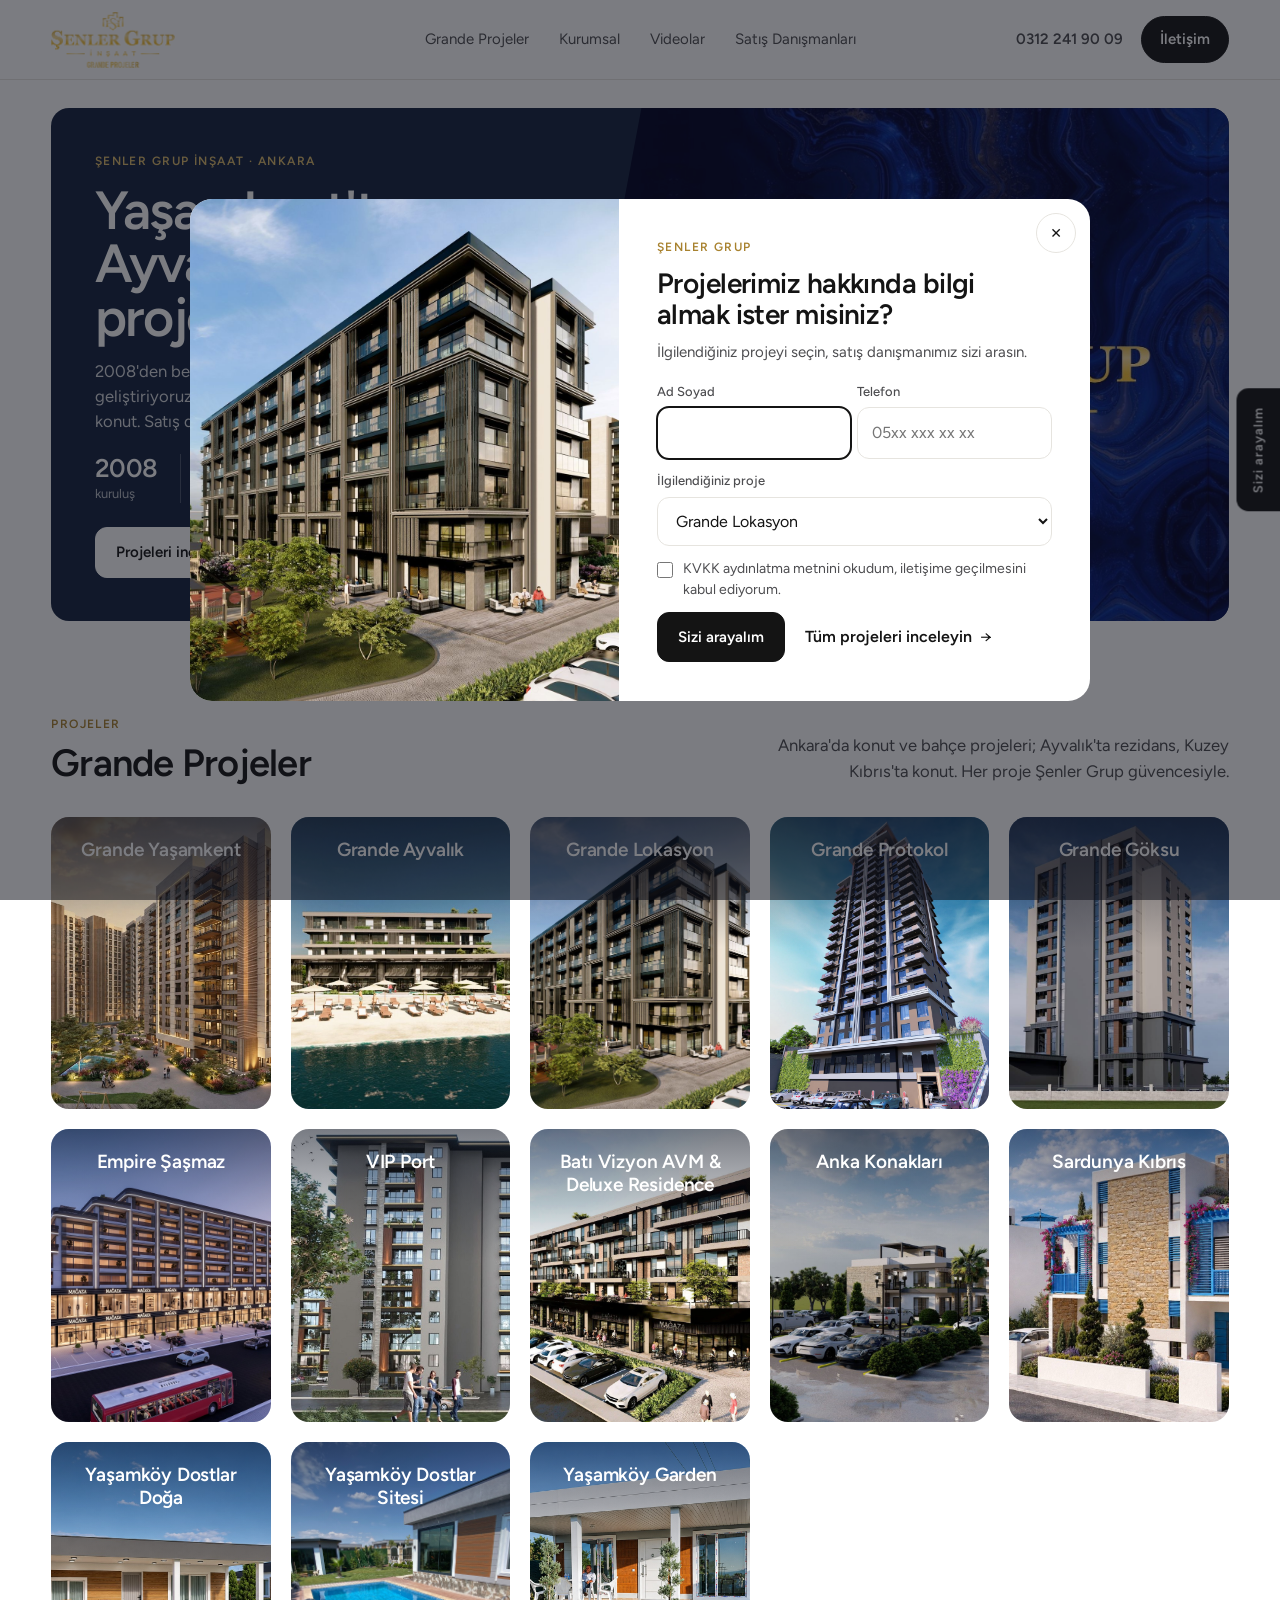
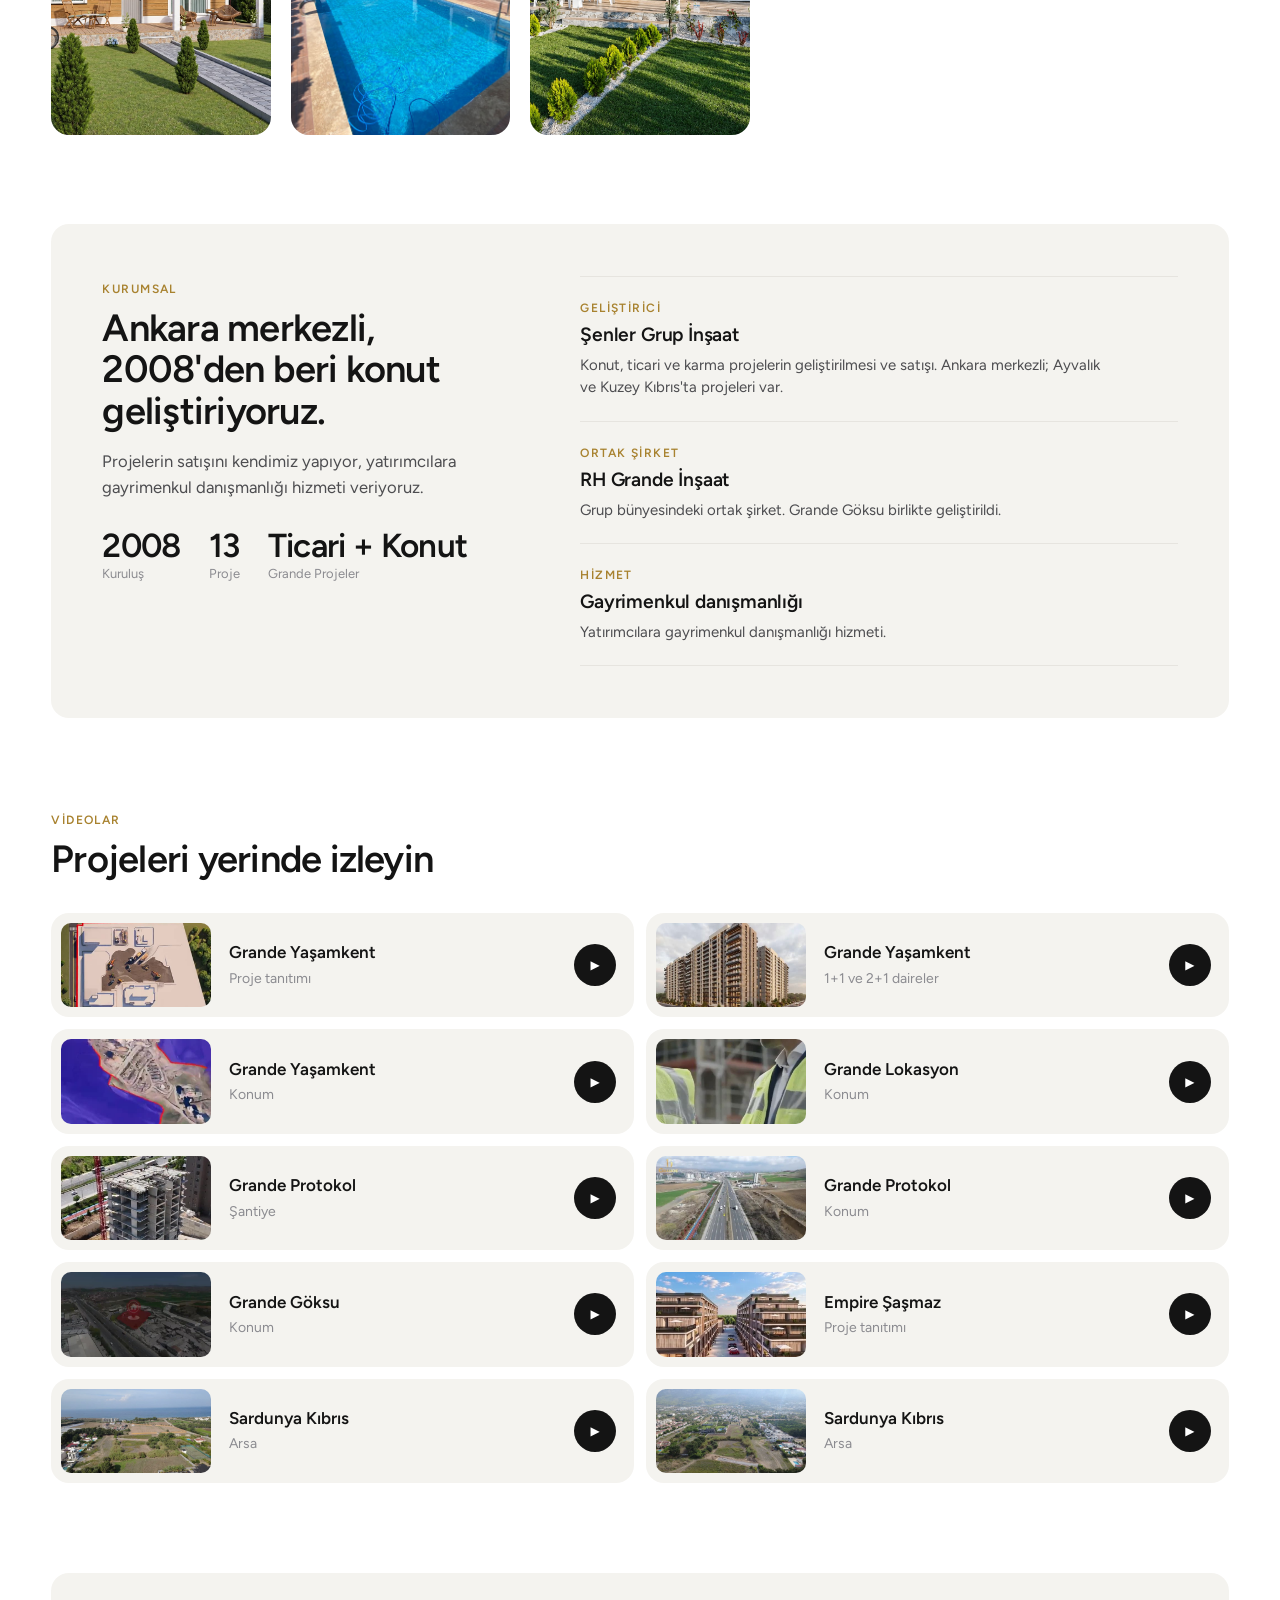
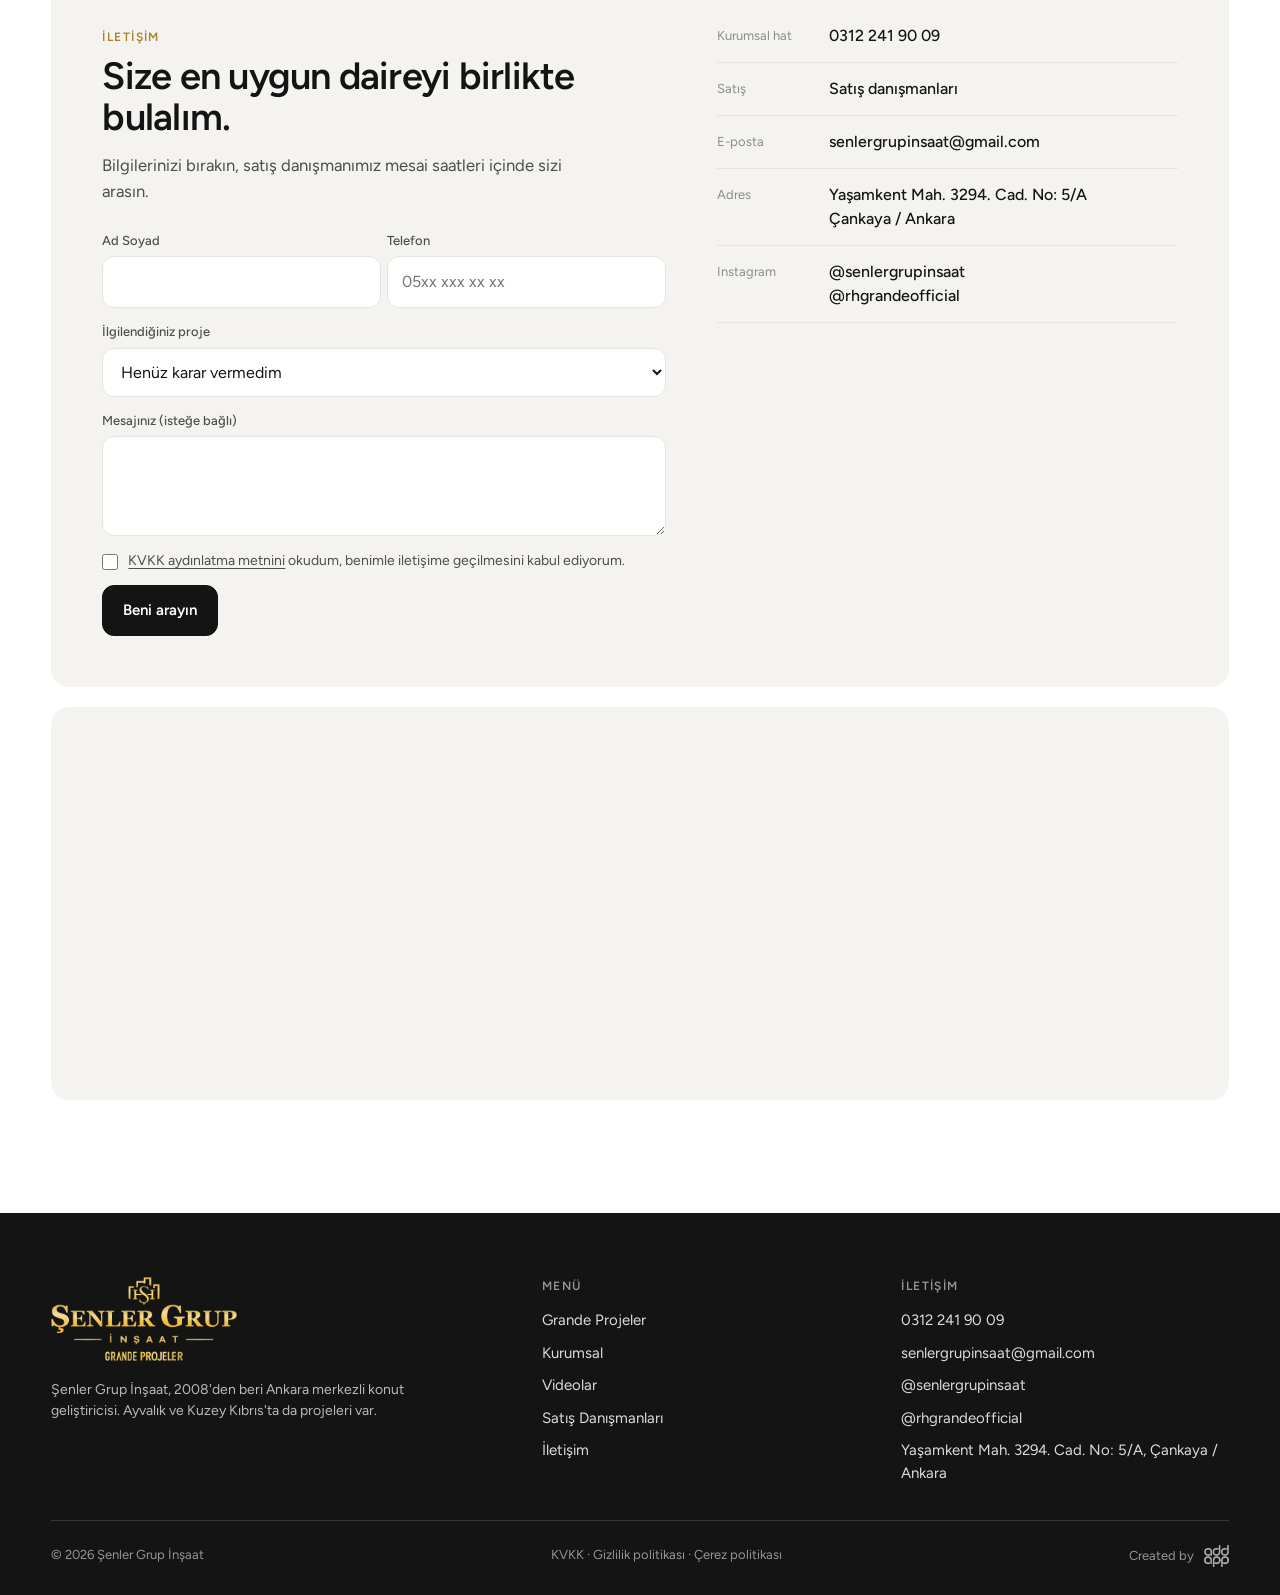
==== commit 2db4840c: "Empire Şaşmaz ve Sardunya Kıbrıs eklendi; bilgi penceresi tüm projeler için; banner'da Ticari + Konu" ====
--- a/tasarim-c/index.html
+++ b/tasarim-c/index.html
@@ -50,8 +50,8 @@
         <p>2008'den beri Ankara'da konut ve bahçe projeleri geliştiriyoruz; Ayvalık'ta rezidans, Kuzey Kıbrıs'ta konut. Satış doğrudan firmamızdan.</p>
         <ul class="banner-facts">
           <li><b>2008</b><span>kuruluş</span></li>
-          <li><b>11</b><span>proje</span></li>
-          <li><b>1.355</b><span>konut · Grande Yaşamkent</span></li>
+          <li><b>13</b><span>proje</span></li>
+          <li><b>Ticari + Konut</b><span>Grande Projeler</span></li>
         </ul>
         <div class="banner-acts">
           <a class="btn btn-light" href="#projeler">Projeleri inceleyin</a>
@@ -195,17 +195,17 @@
     <button class="yp-kapat" data-yp-kapat aria-label="Kapat">✕</button>
     <div class="yp-img" id="ypImg"></div>
     <div class="yp-body">
-      <span class="label">Yeni proje · <span id="ypKonum"></span></span>
-      <h2 class="h2" id="ypBaslik"><span id="ypAd"></span> hakkında bilgi almak ister misiniz?</h2>
-      <p class="yp-ozet" id="ypOzet"></p>
+      <span class="label">Şenler Grup</span>
+      <h2 class="h2" id="ypBaslik">Projelerimiz hakkında bilgi almak ister misiniz?</h2>
+      <p class="yp-ozet">İlgilendiğiniz projeyi seçin, satış danışmanımız sizi arasın.</p>
       <form class="form" id="ypForm" novalidate>
         <div class="field row">
           <div class="field"><label for="ypAdSoyad">Ad Soyad</label><input id="ypAdSoyad" required autocomplete="name"></div>
           <div class="field"><label for="ypTel">Telefon</label><input id="ypTel" type="tel" required autocomplete="tel" placeholder="05xx xxx xx xx"></div>
         </div>
-        <div class="field"><label for="ypTip">Daire tipi</label><select id="ypTip"></select></div>
+        <div class="field"><label for="ypProje">İlgilendiğiniz proje</label><select id="ypProje"></select></div>
         <label class="check"><input type="checkbox" required> <span>KVKK aydınlatma metnini okudum, iletişime geçilmesini kabul ediyorum.</span></label>
-        <div class="yp-acts"><button class="btn" type="submit">Sizi arayalım</button><a class="link arrow" id="ypLink" href="#">Projeyi inceleyin</a></div>
+        <div class="yp-acts"><button class="btn" type="submit">Sizi arayalım</button><a class="link arrow" href="#projeler" data-yp-kapat>Tüm projeleri inceleyin</a></div>
       </form>
       <div class="done" id="ypDone"><b class="h3">Teşekkürler.</b><p class="muted" style="margin-top:6px">Satış danışmanımız mesai saatleri içinde sizi arayacak.</p></div>
     </div>
--- a/tasarim-c/style.css
+++ b/tasarim-c/style.css
@@ -256,6 +256,7 @@
 .p-metin .ozet { color: var(--ink); font-size: clamp(18px, 1.45vw, 20px); line-height: 1.5; font-weight: 500; }
 .p-metin p { color: var(--ink-2); font-size: 16px; line-height: 1.7; max-width: 60ch; }
 .p-metin .acts { margin-top: 10px; }
+.p-paras { display: grid; gap: 14px; }
 .p-ust + .p-body { padding-top: 0; }
 .p-body.p-body--tek { grid-template-columns: minmax(0, 1fr); }
 .p-body--tek .desc { display: none; }
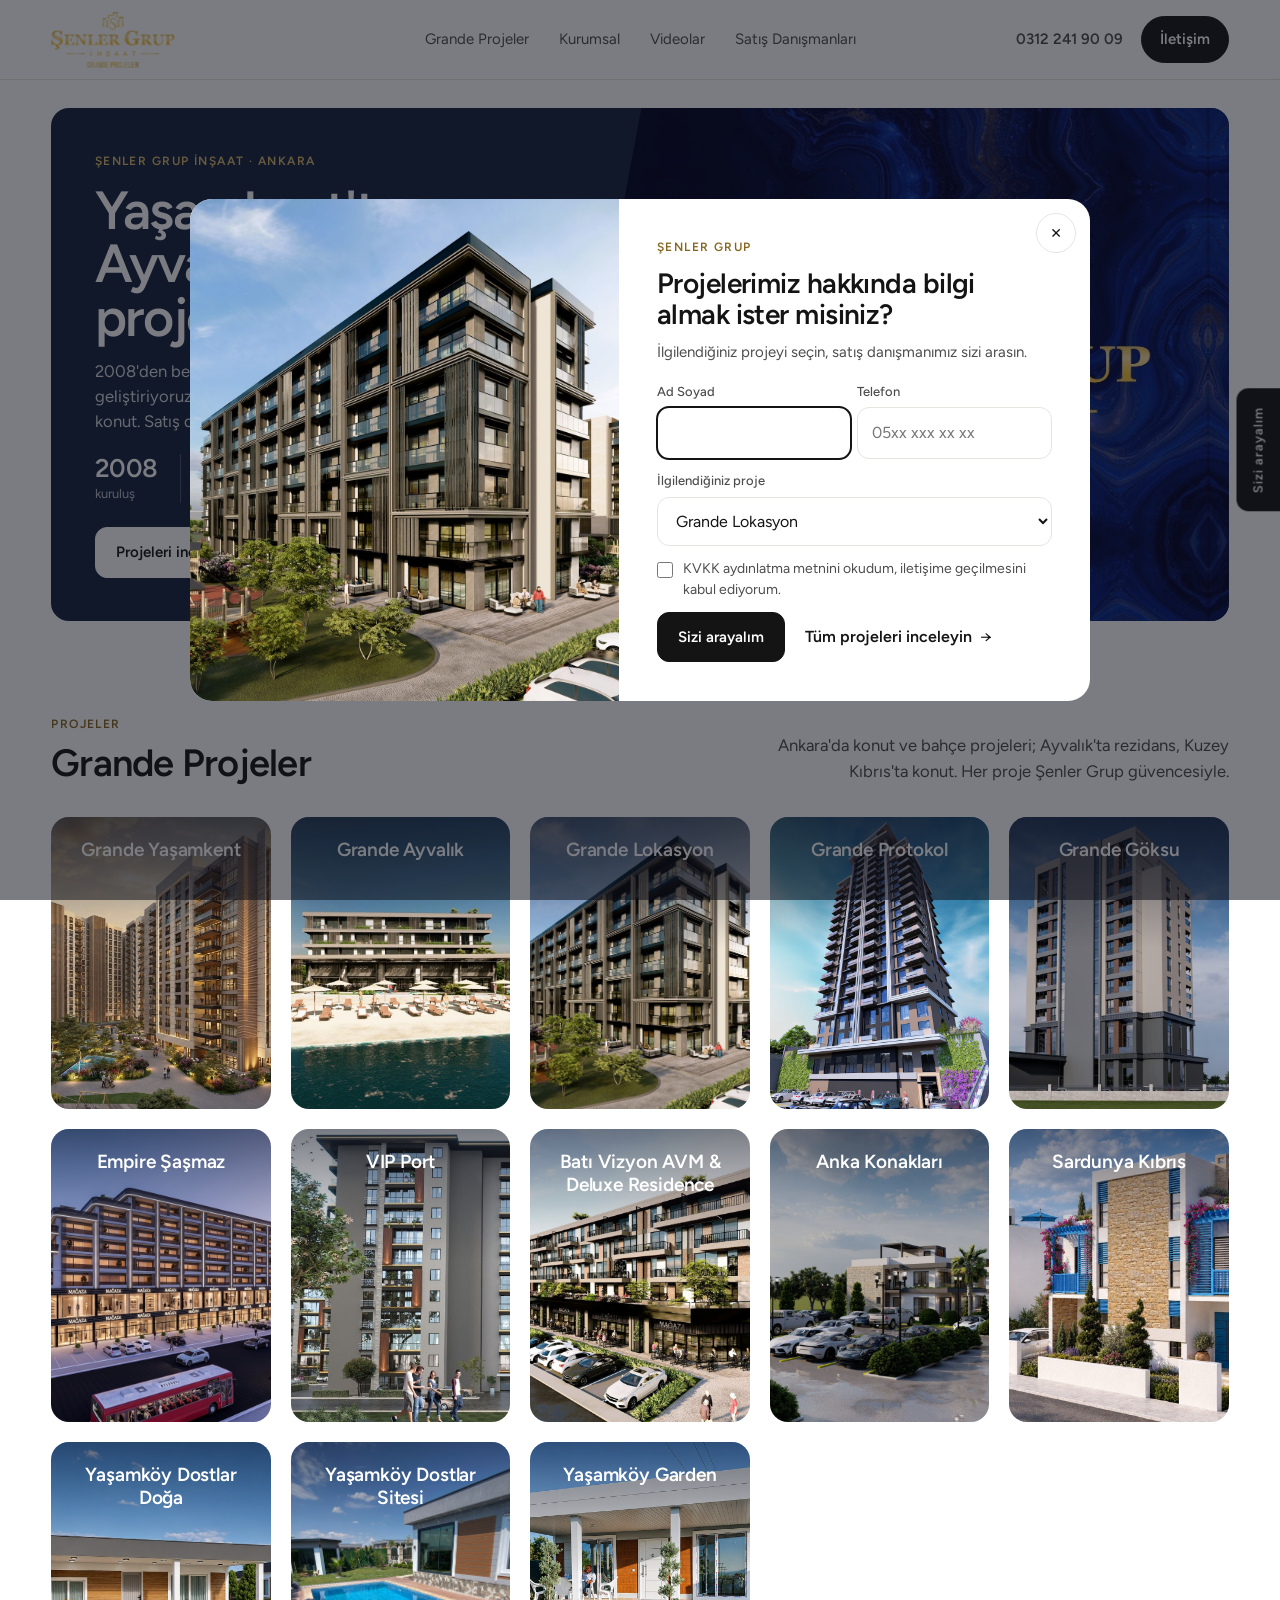
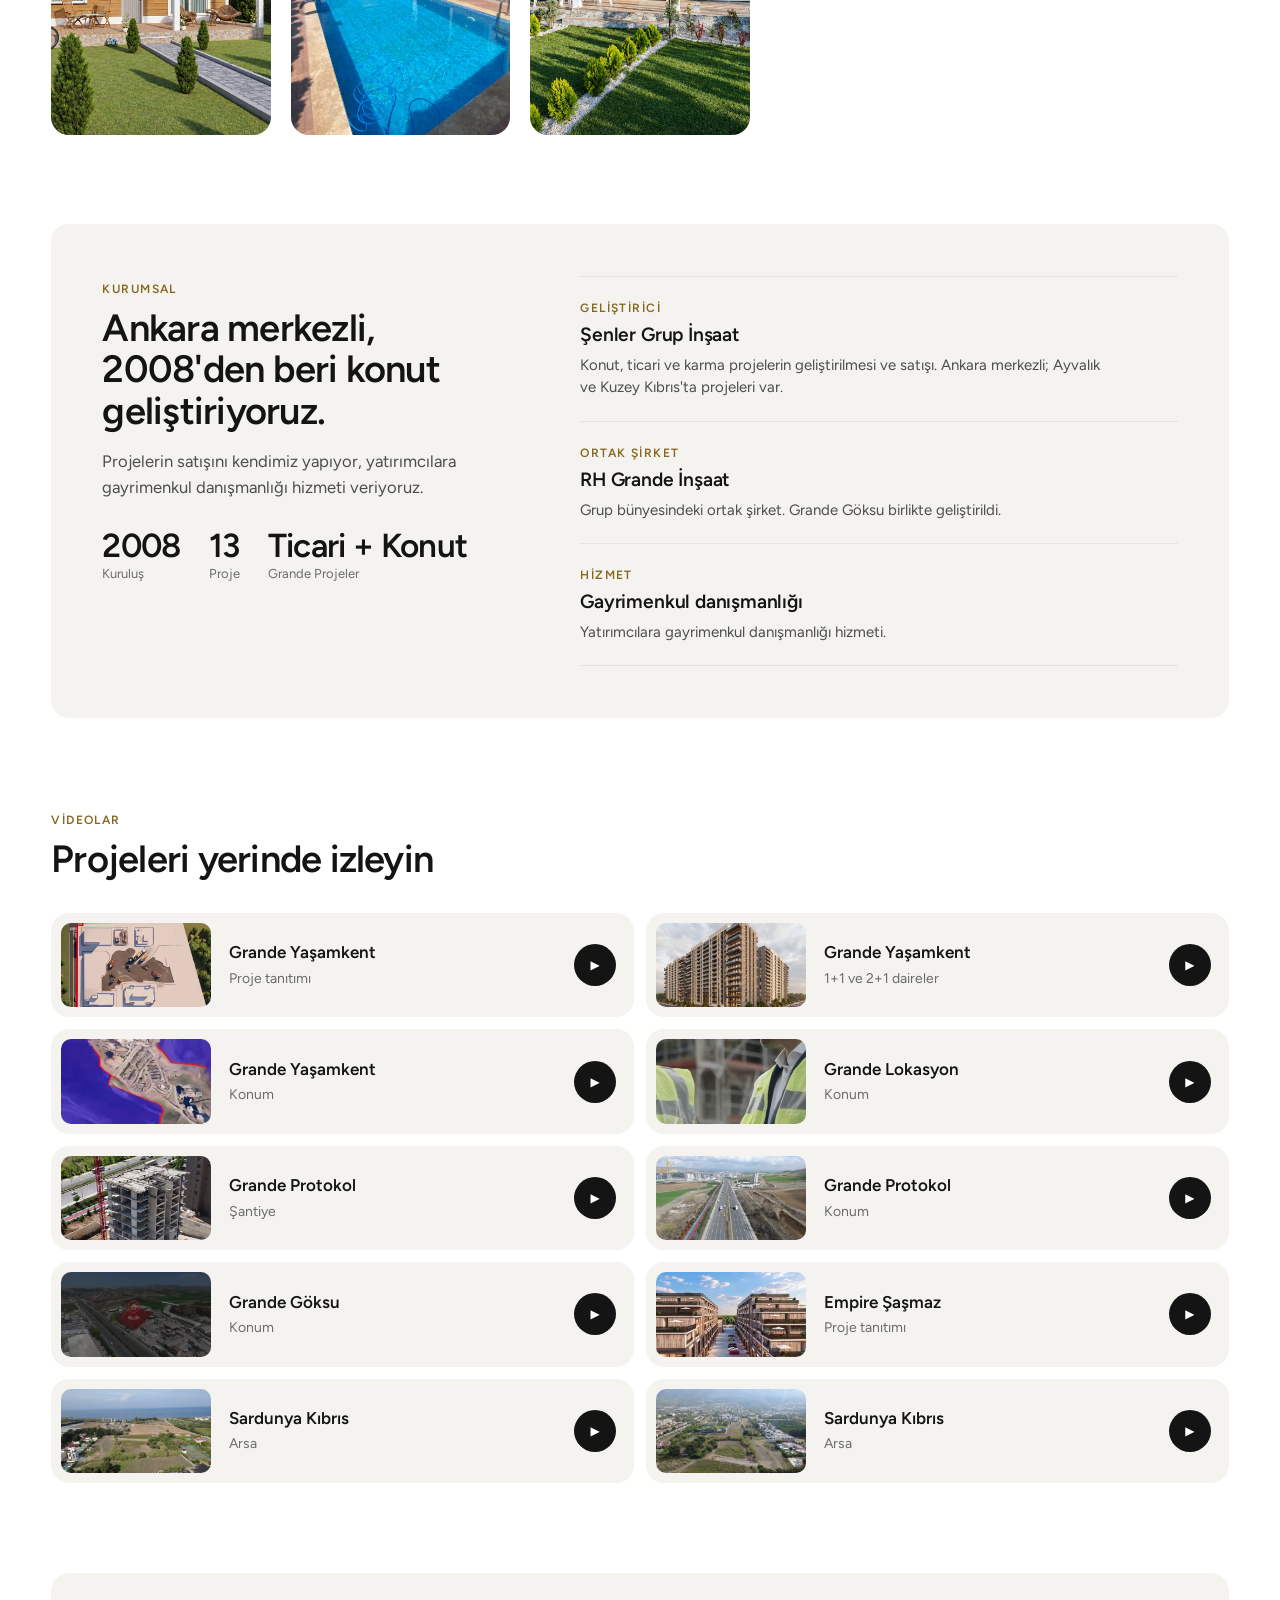
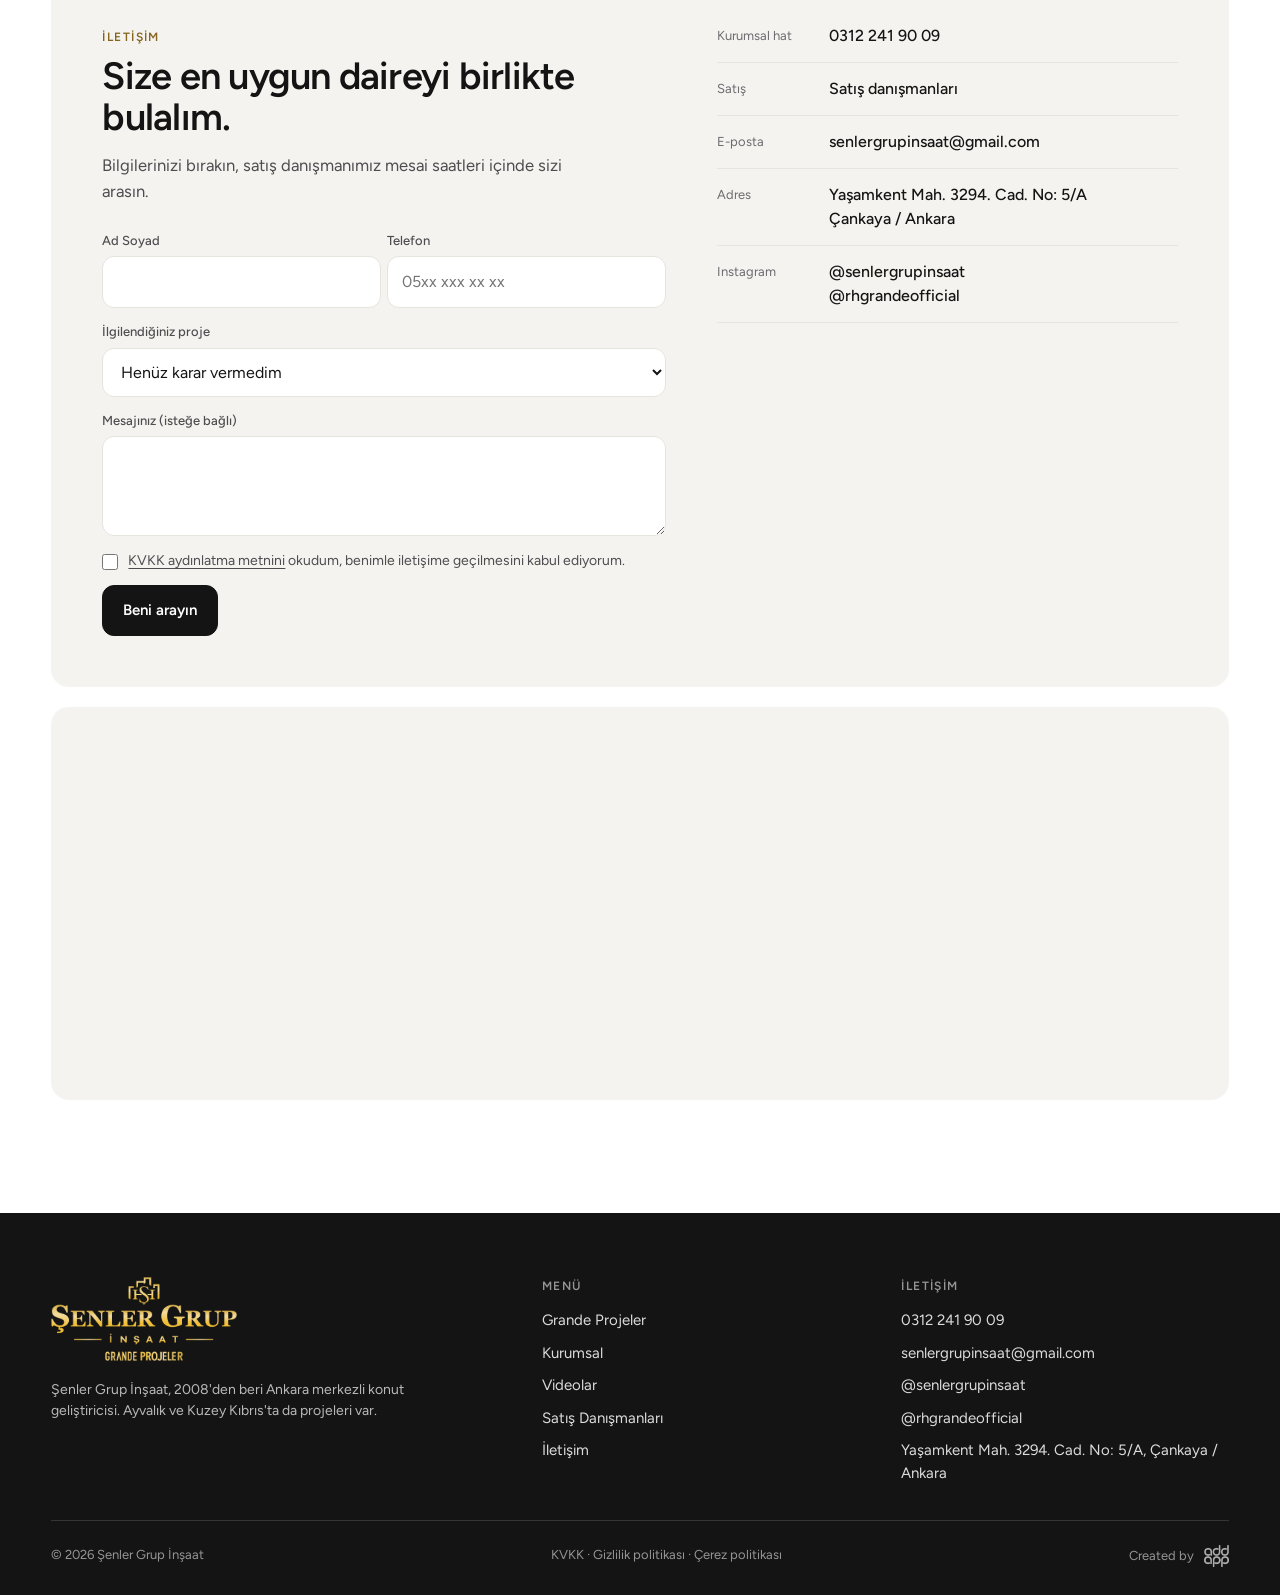
==== commit 1749afe6: "Başlık, açıklama, kontrast, diğer projeler sırası, plan görselleri" ====
--- a/tasarim-c/index.html
+++ b/tasarim-c/index.html
@@ -4,13 +4,16 @@
 <meta charset="utf-8">
 <meta name="viewport" content="width=device-width, initial-scale=1">
 <meta name="robots" content="noindex, nofollow"><!-- tasarım önizlemesi: gerçek site insaat-panel -->
-<title>Şenler Grup İnşaat — Grande projeleri, Ankara</title>
-<meta name="description" content="2008'den beri Ankara merkezli konut geliştiricisi. Grande Yaşamkent, Grande Lokasyon, Grande Protokol, Grande Göksu, Grande Ayvalık ve diğer projeler. Bilgi ve fiyat için 0312 241 90 09.">
+<title>Şenler Grup İnşaat — Ankara'da Konut ve Ticari Projeler</title>
+<link rel="icon" href="../img/ikon/favicon.ico" sizes="48x48">
+<link rel="icon" type="image/png" sizes="192x192" href="../img/ikon/ikon-192.png">
+<link rel="apple-touch-icon" href="../img/ikon/ikon-180.png">
+<meta name="description" content="2008'den beri Ankara'da konut ve ticari projeler: Grande Yaşamkent, Lokasyon, Protokol, Empire Şaşmaz; Ayvalık'ta rezidans, Kıbrıs'ta villa. Tel: 0312 241 90 09">
 <meta property="og:type" content="website">
 <meta property="og:locale" content="tr_TR">
 <meta property="og:site_name" content="Şenler Grup İnşaat">
 <meta property="og:title" content="Şenler Grup İnşaat">
-<meta property="og:description" content="2008'den beri Ankara merkezli konut geliştiricisi. Grande Yaşamkent, Grande Lokasyon, Grande Protokol, Grande Göksu, Grande Ayvalık ve diğer projeler. Bilgi ve fiyat için 0312 241 90 09.">
+<meta property="og:description" content="2008'den beri Ankara'da konut ve ticari projeler: Grande Yaşamkent, Lokasyon, Protokol, Empire Şaşmaz; Ayvalık'ta rezidans, Kıbrıs'ta villa. Tel: 0312 241 90 09">
 <meta property="og:url" content="https://huseyinsen-tasarim.pages.dev/tasarim-c/">
 <meta property="og:image" content="https://huseyinsen-tasarim.pages.dev/img/paylasim.jpg">
 <meta property="og:image:width" content="1200">
--- a/tasarim-c/style.css
+++ b/tasarim-c/style.css
@@ -7,9 +7,9 @@
   --surface: #f4f3ef;
   --ink: #141414;
   --ink-2: #4d4d50;
-  --ink-3: #8b8b90;
+  --ink-3: #6b6b70;
   --line: #e6e4df;
-  --accent: #a8822f;        /* logo altını; yalnızca etiket */
+  --accent: #86661f;        /* logo altını; yalnızca etiket */
   --max: 1320px;
   --gutter: clamp(16px, 4vw, 56px);
   --r: 18px;                /* kart */
@@ -283,8 +283,9 @@
 .p-sub .vlist { grid-template-columns: 1fr; }
 .plans { display: grid; grid-template-columns: repeat(auto-fill, minmax(200px, 1fr)); gap: 12px; }
 .plan { display: grid; background: var(--surface); border-radius: var(--r); padding: 8px; }
-.plan-img { aspect-ratio: 1; background: #fff; border-radius: var(--r-sm); overflow: hidden; display: grid; place-items: center; padding: 12px; }
-.plan-img img { max-width: 100%; max-height: 100%; object-fit: contain; }
+.plan-img { aspect-ratio: 1; background: #fff; border-radius: var(--r-sm); overflow: hidden; padding: 12px; position: relative; }
+/* Dikey planlar kutudan taşıp alttan kesiliyordu: görsel kutunun iç alanına sabitlenir, oranı korunur. */
+.plan-img img { position: absolute; inset: 12px; width: calc(100% - 24px); height: calc(100% - 24px); object-fit: contain; }
 .plan-cap { padding: 12px 8px 6px; display: grid; gap: 2px; }
 .plan-cap b { font-size: 17px; font-weight: 600; }
 .plan-cap span { font-size: 14px; color: var(--ink-3); }
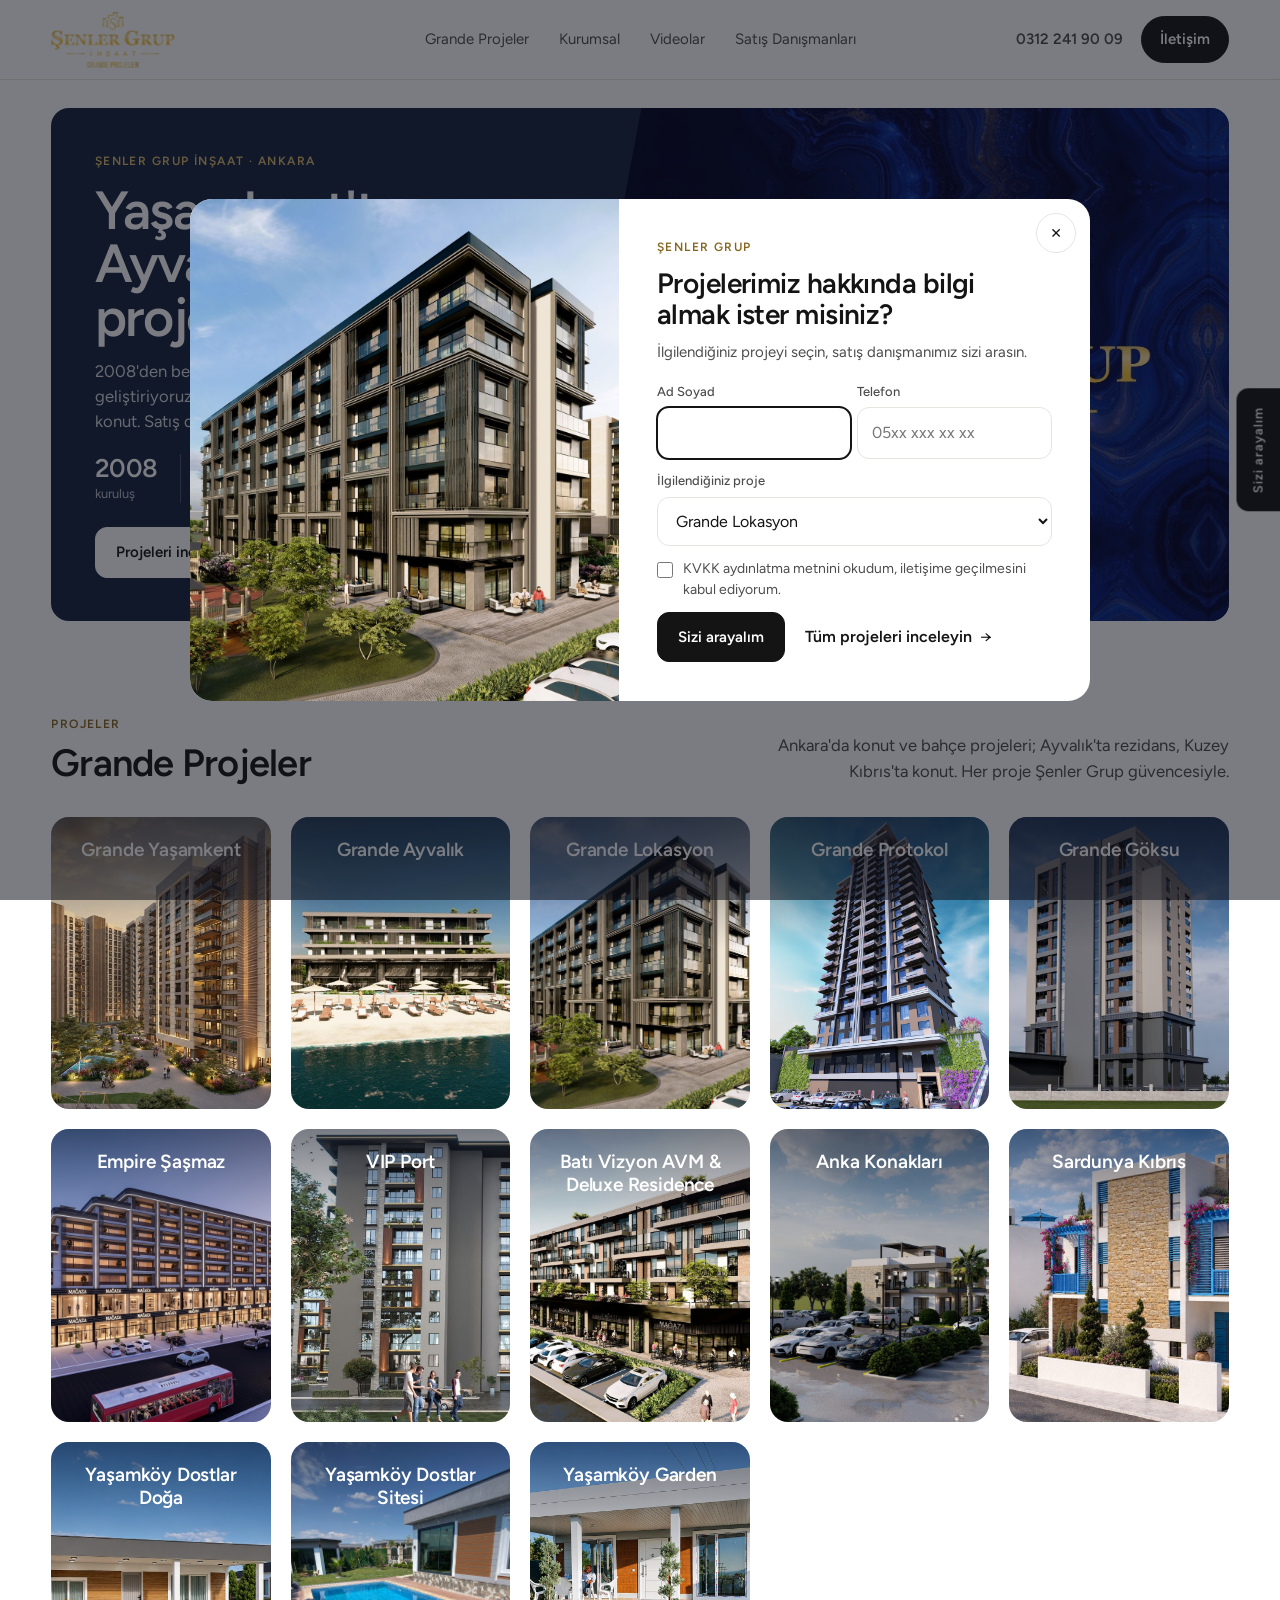
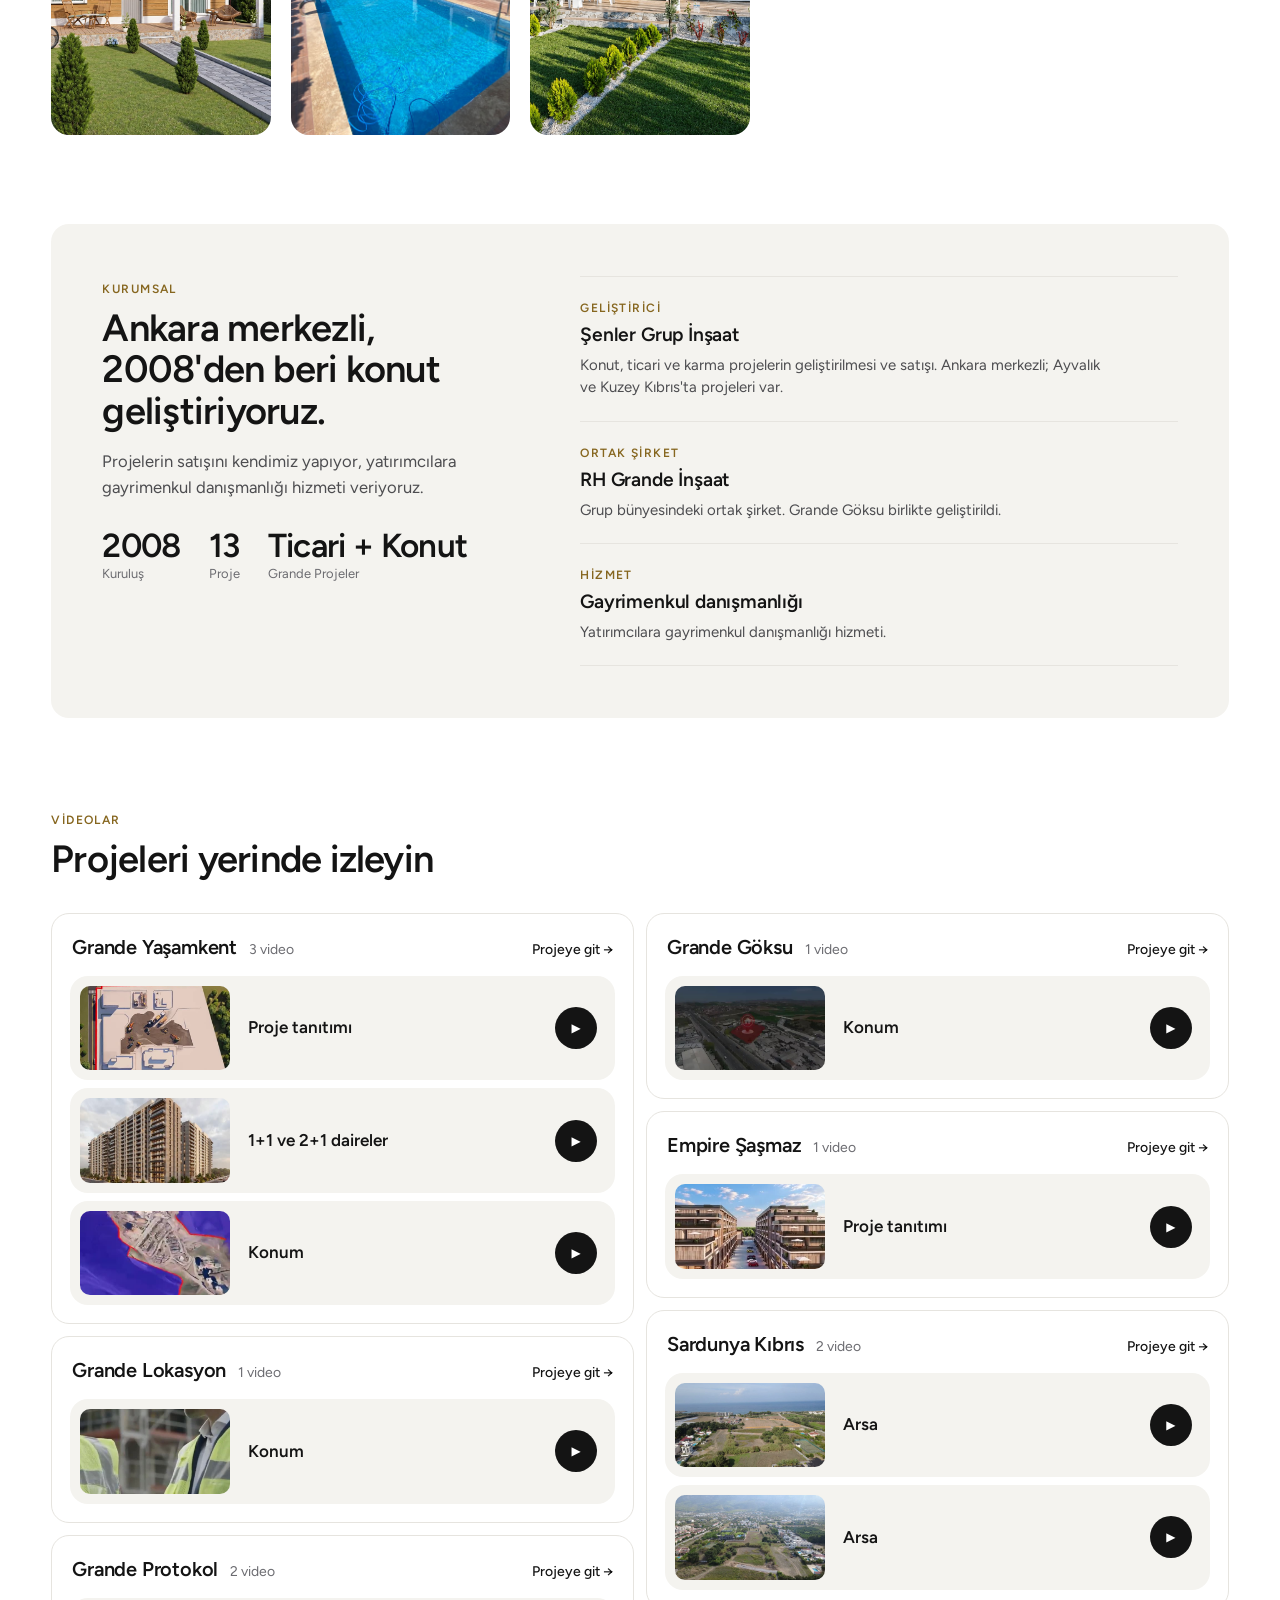
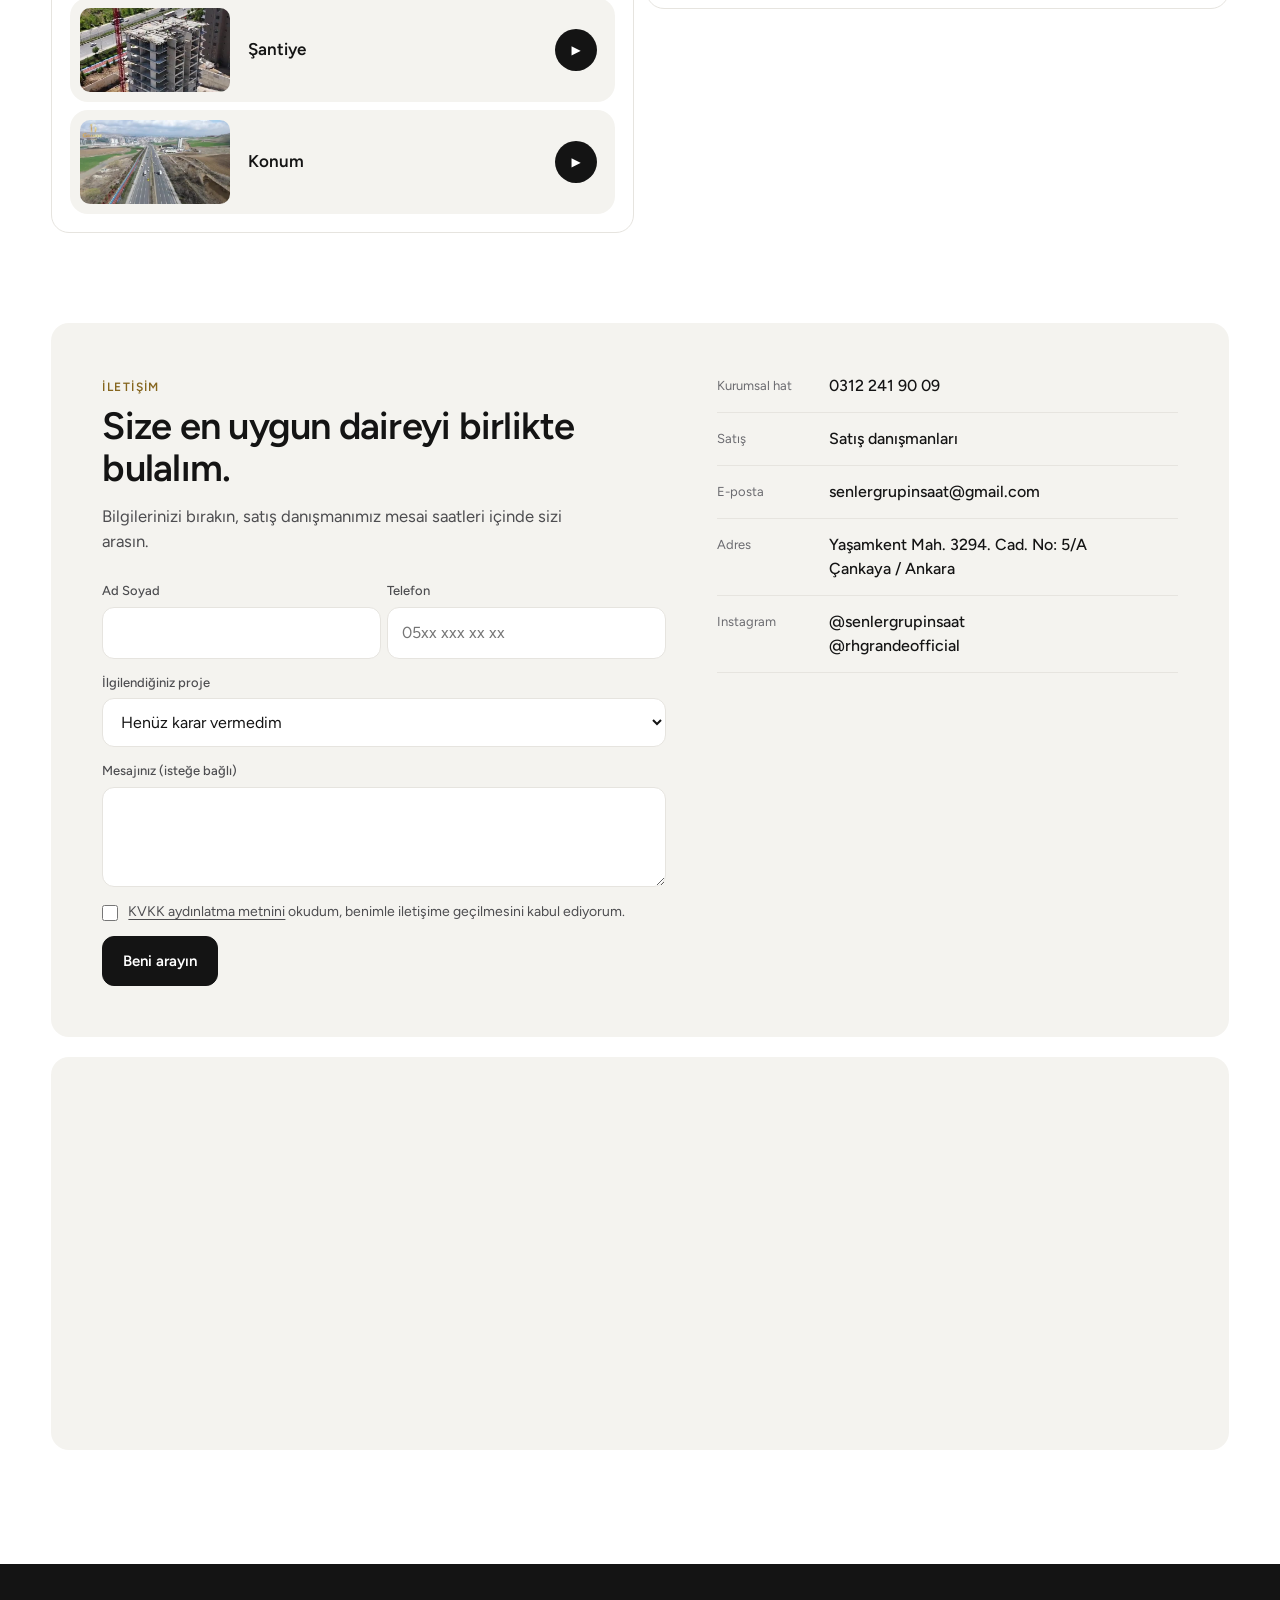
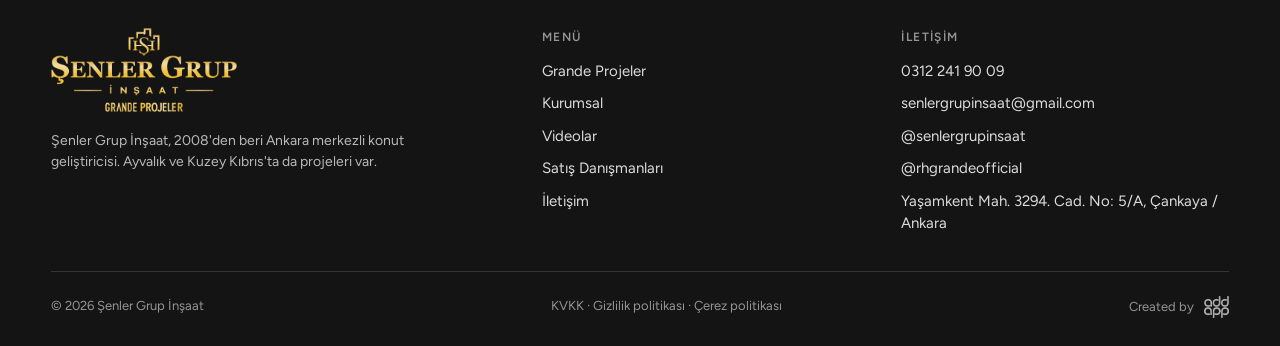
==== commit 684a718a: "Videolar proje proje gruplandı; Diğer projeler sırayla Co-Authored-By: Claude Opus 5.5 <noreply@anth" ====
--- a/tasarim-c/index.html
+++ b/tasarim-c/index.html
@@ -101,7 +101,7 @@
         <h2 class="h2">Projeleri yerinde izleyin</h2>
       </div>
     </div>
-    <ol class="vlist" id="videos"></ol>
+    <div class="vgruplar" id="videos"></div>
   </div>
 </section>
 
--- a/tasarim-c/style.css
+++ b/tasarim-c/style.css
@@ -383,3 +383,15 @@
   .banner { grid-template-columns: 1fr; min-height: 0; }
   .banner-img { position: relative; inset: auto; clip-path: none; aspect-ratio: 16 / 9; order: -1; }
 }
+
+/* Videolar proje proje gruplu (ana sayfa) */
+.vgruplar { columns: 2; column-gap: 12px; }
+.vgrup { break-inside: avoid; display: grid; gap: 10px; padding: 18px 18px 8px; margin-bottom: 12px; border: 1px solid var(--line); border-radius: var(--r); }
+.vgrup-head { display: flex; align-items: baseline; gap: 12px; padding: 0 2px 4px; }
+.vgrup-head h3 { font-size: 20px; font-weight: 600; letter-spacing: -.01em; }
+.vgrup-head span { font-size: 14px; color: var(--ink-3); }
+.vgrup-head a { margin-left: auto; font-size: 14px; font-weight: 500; color: var(--ink); white-space: nowrap; }
+.vgrup-head a:hover { text-decoration: underline; }
+.vgrup .vlist { grid-template-columns: 1fr; gap: 8px; padding-bottom: 10px; }
+@media (max-width: 900px) { .vgruplar { columns: 1; } }
+@media (max-width: 760px) { .vgrup { padding: 14px 10px 4px; } .vgrup-head h3 { font-size: 18px; } }
